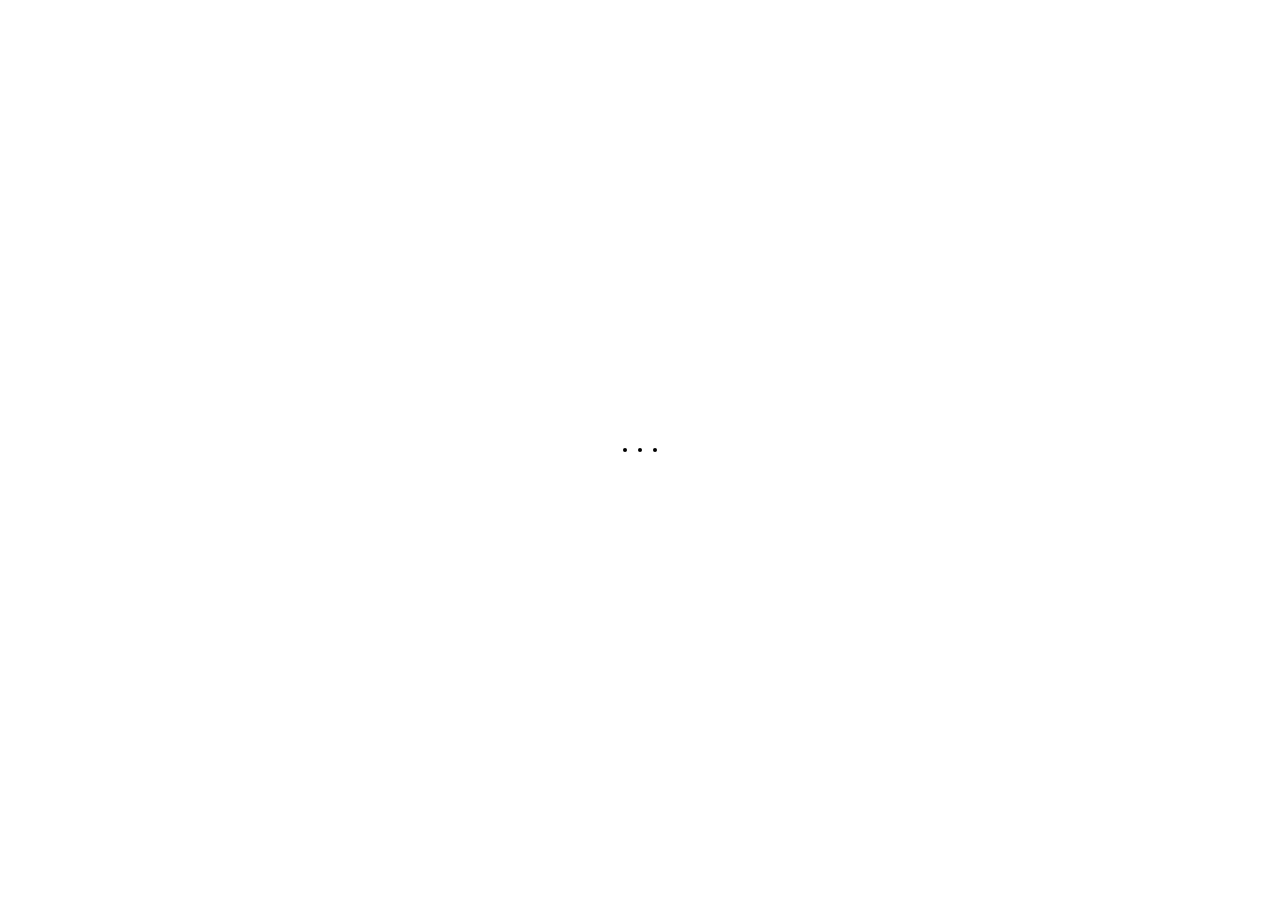
==== index.html @ 539301dd "commit" ====
<!DOCTYPE html>
<html lang="en" class="no-js" >
<head>

    <!--- basic page needs
    ================================================== -->
    <meta charset="utf-8">
    <meta name="viewport" content="width=device-width, initial-scale=1">
    <title>Blake Johnson</title>

    <script>
        document.documentElement.classList.remove('no-js');
        document.documentElement.classList.add('js');
    </script>

    <!-- CSS
    ================================================== -->
    <link rel="stylesheet" href="css/vendor.css">
    <link rel="stylesheet" href="css/styles.css">

</head>


<body id="top">


    <!-- preloader
    ================================================== -->
    <div id="preloader">
        <div id="loader" class="dots-fade">
            <div></div>
            <div></div>
            <div></div>
        </div>
    </div>


    <!-- page wrap
    ================================================== -->
    <div id="page" class="s-pagewrap ss-home">


        <!-- # site header 
        ================================================== -->
        <header id="masthead" class="s-header">

            <div class="s-header__branding">
                <p class="site-title">
                    <a href="index.html" rel="home">Blake Johnson</a>
                </p>
            </div>

            <div class="row s-header__navigation">

                <nav class="s-header__nav-wrap">
    
                    <h3 class="s-header__nav-heading">Navigate to</h3>
    
                    <ul class="s-header__nav">
                        <li class="current-menu-item"><a href="index.html" title="">Home</a></li>
                        <li><a href="about.html" title="">About</a></li>
                        <li><a href="contact.html" title="">Contact</a></li>
                    </ul> <!-- end s-header__nav -->

                </nav> <!-- end s-header__nav-wrap -->
    
            </div> <!-- end s-header__navigation -->

           

        </header> <!-- end s-header -->


        <!-- # site-content
        ================================================== -->
        <section id="content" class="s-content">


            <!-- hero -->
            <div class="hero">

                <div class="hero__slider swiper-container">

                    <div class="swiper-wrapper">
                        <article class="hero__slide swiper-slide">
                            <div class="hero__entry-image" style="background-image: url('/Users/blakejohnson/Vice Construction Dropbox/Blake Johnson/My Mac (Blake’s MacBook Pro)/Desktop/Resume/LinkedIn Profile Pic.jpeg');"></div>
                            <div class="hero__entry-text">
                               
                                    <p class="hero__entry-desc">
                                    Welcome to my portfolio site where I will showcase my skills, projects, and accomplishments.
                                    </p>
                                </div>
                            </div>
                        </article>

                <!-- pagination -->
                <div class="row pagination">
                    <div class="column lg-12">
                        <nav class="pgn">
                            <ul>
                                <li>
                                    <a class="pgn__prev" href="#0">
                                        <svg width="24" height="24" fill="none" viewBox="0 0 24 24">
                                            <path stroke="currentColor" stroke-linecap="round" stroke-linejoin="round" stroke-width="1.5" d="M10.25 6.75L4.75 12L10.25 17.25"></path>
                                            <path stroke="currentColor" stroke-linecap="round" stroke-linejoin="round" stroke-width="1.5" d="M19.25 12H5"></path>
                                        </svg>
                                    </a>
                                </li>
                                <li><a class="pgn__num" href="#0">1</a></li>
                                <li><span class="pgn__num current">2</span></li>
                                <li><a class="pgn__num" href="#0">3</a></li>
                                <li><a class="pgn__num" href="#0">4</a></li>
                                <li><a class="pgn__num" href="#0">5</a></li>
                                <li><span class="pgn__num dots">…</span></li>
                                <li><a class="pgn__num" href="#0">8</a></li>
                                <li>
                                    <a class="pgn__next" href="#0">
                                        <svg width="24" height="24" fill="none" viewBox="0 0 24 24">
                                            <path stroke="currentColor" stroke-linecap="round" stroke-linejoin="round" stroke-width="1.5" d="M13.75 6.75L19.25 12L13.75 17.25"></path>
                                            <path stroke="currentColor" stroke-linecap="round" stroke-linejoin="round" stroke-width="1.5" d="M19 12H4.75"></path>
                                        </svg>
                                    </a>
                                </li>
                            </ul>
                        </nav> <!-- end pgn -->
                    </div> <!-- end column -->
                </div> <!-- end pagination -->

            </div> <!-- end bricks -->

        </section> <!-- end s-content -->


    <!-- Java Script
    ================================================== -->
    <script src="js/plugins.js"></script>
    <script src="js/main.js"></script>

</body>
</html>
---- css/vendor.css ----
/* ===================================================================
 * Spurgeon Third-party Stylesheets
 * Template Ver. 1.0.0
 * 08-16-2021
 * -------------------------------------------------------------------
 *
 * TOC:
 * # PrismJS
 * # Swiper 
 *
 * ------------------------------------------------------------------- */


/* ===================================================================
 * # PrismJS 1.20.0
 *   https://prismjs.com/download.html#themes=prism-okaidia&languages=markup+css+clike+javascript+markup-templating+php 
 *   
 *   okaidia theme for JavaScript, CSS and HTML
 *   Loosely based on Monokai textmate theme by http://www.monokai.nl/
 *   @author ocodia
 * ------------------------------------------------------------------- */
 code[class*="language-"],
 pre[class*="language-"] {
     color           : #f8f8f2;
     background      : none;
     text-shadow     : 0 1px rgba(0, 0, 0, 0.3);
     font-family     : var(--font-mono);
     font-size       : calc(var(--text-size) * 0.9444);
     text-align      : left;
     white-space     : pre;
     word-spacing    : normal;
     word-break      : normal;
     word-wrap       : normal;
     line-height     : var(--vspace-1);
     -moz-tab-size   : 4;
     -o-tab-size     : 4;
     tab-size        : 4;
     -webkit-hyphens : none;
     -moz-hyphens    : none;
     -ms-hyphens     : none;
     hyphens         : none;
 }
 
 /* Code blocks */
 pre[class*="language-"] {
     padding  : var(--vspace-0_5) 0 var(--vspace-1);
     margin   : var(--vspace-1) 0;
     overflow : auto;
 }
 
 :not(pre)>code[class*="language-"],
 pre[class*="language-"] {
     background : #272822;
 }
 
 /* Inline code */
 :not(pre)>code[class*="language-"] {
     padding     : .1em;
     white-space : normal;
 }
 
 .token.comment,
 .token.prolog,
 .token.doctype,
 .token.cdata {
     color : slategray;
 }
 
 .token.punctuation {
     color : #f8f8f2;
 }
 
 .token.namespace {
     opacity : .7;
 }
 
 .token.property,
 .token.tag,
 .token.constant,
 .token.symbol,
 .token.deleted {
     color : #f92672;
 }
 
 .token.boolean,
 .token.number {
     color : #ae81ff;
 }
 
 .token.selector,
 .token.attr-name,
 .token.string,
 .token.char,
 .token.builtin,
 .token.inserted {
     color : #a6e22e;
 }
 
 .token.operator,
 .token.entity,
 .token.url,
 .language-css .token.string,
 .style .token.string,
 .token.variable {
     color : #f8f8f2;
 }
 
 .token.atrule,
 .token.attr-value,
 .token.function,
 .token.class-name {
     color : #e6db74;
 }
 
 .token.keyword {
     color : #66d9ef;
 }
 
 .token.regex,
 .token.important {
     color : #fd971f;
 }
 
 .token.important,
 .token.bold {
     font-weight : bold;
 }
 
 .token.italic {
     font-style : italic;
 }
 
 .token.entity {
     cursor : help;
 }
 
 
 /* ===================================================================
  * # Swiper 6.4.5
  *   Most modern mobile touch slider and framework with hardware accelerated transitions
  *   https://swiperjs.com
  *
  *   Copyright 2014-2020 Vladimir Kharlampidi
  *
  *   Released under the MIT License
  *
  *   Released on: December 18, 2020
  * ------------------------------------------------------------------- */
 @font-face {
     font-family : "swiper-icons";
     src         : url("data:application/font-woff;charset=utf-8;base64, [base64]//wADZ2x5ZgAAAywAAADMAAAD2MHtryVoZWFkAAABbAAAADAAAAA2E2+eoWhoZWEAAAGcAAAAHwAAACQC9gDzaG10eAAAAigAAAAZAAAArgJkABFsb2NhAAAC0AAAAFoAAABaFQAUGG1heHAAAAG8AAAAHwAAACAAcABAbmFtZQAAA/gAAAE5AAACXvFdBwlwb3N0AAAFNAAAAGIAAACE5s74hXjaY2BkYGAAYpf5Hu/j+W2+MnAzMYDAzaX6QjD6/4//Bxj5GA8AuRwMYGkAPywL13jaY2BkYGA88P8Agx4j+/8fQDYfA1AEBWgDAIB2BOoAeNpjYGRgYNBh4GdgYgABEMnIABJzYNADCQAACWgAsQB42mNgYfzCOIGBlYGB0YcxjYGBwR1Kf2WQZGhhYGBiYGVmgAFGBiQQkOaawtDAoMBQxXjg/wEGPcYDDA4wNUA2CCgwsAAAO4EL6gAAeNpj2M0gyAACqxgGNWBkZ2D4/wMA+xkDdgAAAHjaY2BgYGaAYBkGRgYQiAHyGMF8FgYHIM3DwMHABGQrMOgyWDLEM1T9/w8UBfEMgLzE////P/5//f/V/xv+r4eaAAeMbAxwIUYmIMHEgKYAYjUcsDAwsLKxc3BycfPw8jEQA/[base64]/uznmfPFBNODM2K7MTQ45YEAZqGP81AmGGcF3iPqOop0r1SPTaTbVkfUe4HXj97wYE+yNwWYxwWu4v1ugWHgo3S1XdZEVqWM7ET0cfnLGxWfkgR42o2PvWrDMBSFj/IHLaF0zKjRgdiVMwScNRAoWUoH78Y2icB/yIY09An6AH2Bdu/UB+yxopYshQiEvnvu0dURgDt8QeC8PDw7Fpji3fEA4z/PEJ6YOB5hKh4dj3EvXhxPqH/SKUY3rJ7srZ4FZnh1PMAtPhwP6fl2PMJMPDgeQ4rY8YT6Gzao0eAEA409DuggmTnFnOcSCiEiLMgxCiTI6Cq5DZUd3Qmp10vO0LaLTd2cjN4fOumlc7lUYbSQcZFkutRG7g6JKZKy0RmdLY680CDnEJ+UMkpFFe1RN7nxdVpXrC4aTtnaurOnYercZg2YVmLN/d/gczfEimrE/fs/bOuq29Zmn8tloORaXgZgGa78yO9/cnXm2BpaGvq25Dv9S4E9+5SIc9PqupJKhYFSSl47+Qcr1mYNAAAAeNptw0cKwkAAAMDZJA8Q7OUJvkLsPfZ6zFVERPy8qHh2YER+3i/BP83vIBLLySsoKimrqKqpa2hp6+jq6RsYGhmbmJqZSy0sraxtbO3sHRydnEMU4uR6yx7JJXveP7WrDycAAAAAAAH//wACeNpjYGRgYOABYhkgZgJCZgZNBkYGLQZtIJsFLMYAAAw3ALgAeNolizEKgDAQBCchRbC2sFER0YD6qVQiBCv/H9ezGI6Z5XBAw8CBK/m5iQQVauVbXLnOrMZv2oLdKFa8Pjuru2hJzGabmOSLzNMzvutpB3N42mNgZGBg4GKQYzBhYMxJLMlj4GBgAYow/P/PAJJhLM6sSoWKfWCAAwDAjgbRAAB42mNgYGBkAIIbCZo5IPrmUn0hGA0AO8EFTQAA") format("woff");
     font-weight : 400;
     font-style  : normal;
 }
 
 :root {
     --swiper-theme-color : #007aff;
 }
 
 .swiper-container {
     margin-left  : auto;
     margin-right : auto;
     position     : relative;
     overflow     : hidden;
     list-style   : none;
     padding      : 0;
     /* Fix of Webkit flickering */
     z-index      : 1;
 }
 
 .swiper-container-vertical>.swiper-wrapper {
     flex-direction : column;
 }
 
 .swiper-wrapper {
     position            : relative;
     width               : 100%;
     height              : 100%;
     z-index             : 1;
     display             : flex;
     transition-property : transform;
     box-sizing          : content-box;
 }
 
 .swiper-container-android .swiper-slide,
 .swiper-wrapper {
     transform : translate3d(0px, 0, 0);
 }
 
 .swiper-container-multirow>.swiper-wrapper {
     flex-wrap : wrap;
 }
 
 .swiper-container-multirow-column>.swiper-wrapper {
     flex-wrap      : wrap;
     flex-direction : column;
 }
 
 .swiper-container-free-mode>.swiper-wrapper {
     transition-timing-function : ease-out;
     margin                     : 0 auto;
 }
 
 .swiper-slide {
     flex-shrink         : 0;
     width               : 100%;
     height              : 100%;
     position            : relative;
     transition-property : transform;
 }
 
 .swiper-slide-invisible-blank {
     visibility : hidden;
 }
 
 /* Auto Height */
 .swiper-container-autoheight,
 .swiper-container-autoheight .swiper-slide {
     height : auto;
 }
 
 .swiper-container-autoheight .swiper-wrapper {
     align-items         : flex-start;
     transition-property : transform, height;
 }
 
 /* 3D Effects */
 .swiper-container-3d {
     perspective : 1200px;
 }
 
 .swiper-container-3d .swiper-wrapper,
 .swiper-container-3d .swiper-slide,
 .swiper-container-3d .swiper-slide-shadow-left,
 .swiper-container-3d .swiper-slide-shadow-right,
 .swiper-container-3d .swiper-slide-shadow-top,
 .swiper-container-3d .swiper-slide-shadow-bottom,
 .swiper-container-3d .swiper-cube-shadow {
     transform-style : preserve-3d;
 }
 
 .swiper-container-3d .swiper-slide-shadow-left,
 .swiper-container-3d .swiper-slide-shadow-right,
 .swiper-container-3d .swiper-slide-shadow-top,
 .swiper-container-3d .swiper-slide-shadow-bottom {
     position       : absolute;
     left           : 0;
     top            : 0;
     width          : 100%;
     height         : 100%;
     pointer-events : none;
     z-index        : 10;
 }
 
 .swiper-container-3d .swiper-slide-shadow-left {
     background-image : linear-gradient(to left, rgba(0, 0, 0, 0.5), rgba(0, 0, 0, 0));
 }
 
 .swiper-container-3d .swiper-slide-shadow-right {
     background-image : linear-gradient(to right, rgba(0, 0, 0, 0.5), rgba(0, 0, 0, 0));
 }
 
 .swiper-container-3d .swiper-slide-shadow-top {
     background-image : linear-gradient(to top, rgba(0, 0, 0, 0.5), rgba(0, 0, 0, 0));
 }
 
 .swiper-container-3d .swiper-slide-shadow-bottom {
     background-image : linear-gradient(to bottom, rgba(0, 0, 0, 0.5), rgba(0, 0, 0, 0));
 }
 
 /* CSS Mode */
 .swiper-container-css-mode>.swiper-wrapper {
     overflow           : auto;
     scrollbar-width    : none;
     /* For Firefox */
     -ms-overflow-style : none;
     /* For Internet Explorer and Edge */
 }
 
 .swiper-container-css-mode>.swiper-wrapper::-webkit-scrollbar {
     display : none;
 }
 
 .swiper-container-css-mode>.swiper-wrapper>.swiper-slide {
     scroll-snap-align : start start;
 }
 
 .swiper-container-horizontal.swiper-container-css-mode>.swiper-wrapper {
     scroll-snap-type : x mandatory;
 }
 
 .swiper-container-vertical.swiper-container-css-mode>.swiper-wrapper {
     scroll-snap-type : y mandatory;
 }
 
 :root {
     --swiper-navigation-size   : 44px;
     /*
     --swiper-navigation-color  : var(--swiper-theme-color);
     */
 }
 
 .swiper-button-prev,
 .swiper-button-next {
     position        : absolute;
     top             : 50%;
     width           : calc(var(--swiper-navigation-size) / 44 * 27);
     height          : var(--swiper-navigation-size);
     margin-top      : calc(-1 * var(--swiper-navigation-size) / 2);
     z-index         : 10;
     cursor          : pointer;
     display         : flex;
     align-items     : center;
     justify-content : center;
     color           : var(--swiper-navigation-color, var(--swiper-theme-color));
 }
 
 .swiper-button-prev.swiper-button-disabled,
 .swiper-button-next.swiper-button-disabled {
     opacity        : 0.35;
     cursor         : auto;
     pointer-events : none;
 }
 
 .swiper-button-prev:after,
 .swiper-button-next:after {
     font-family    : swiper-icons;
     font-size      : var(--swiper-navigation-size);
     text-transform : none !important;
     letter-spacing : 0;
     text-transform : none;
     font-variant   : initial;
     line-height    : 1;
 }
 
 .swiper-button-prev,
 .swiper-container-rtl .swiper-button-next {
     left  : 10px;
     right : auto;
 }
 
 .swiper-button-prev:after,
 .swiper-container-rtl .swiper-button-next:after {
     content : "prev";
 }
 
 .swiper-button-next,
 .swiper-container-rtl .swiper-button-prev {
     right : 10px;
     left  : auto;
 }
 
 .swiper-button-next:after,
 .swiper-container-rtl .swiper-button-prev:after {
     content : "next";
 }
 
 .swiper-button-prev.swiper-button-white,
 .swiper-button-next.swiper-button-white {
     --swiper-navigation-color : #ffffff;
 }
 
 .swiper-button-prev.swiper-button-black,
 .swiper-button-next.swiper-button-black {
     --swiper-navigation-color : #000000;
 }
 
 .swiper-button-lock {
     display : none;
 }
 
 :root {
     /*
     --swiper-pagination-color: var(--swiper-theme-color);
     */
 }
 
 .swiper-pagination {
     position   : absolute;
     text-align : center;
     transition : 300ms opacity;
     transform  : translate3d(0, 0, 0);
     z-index    : 10;
 }
 
 .swiper-pagination.swiper-pagination-hidden {
     opacity : 0;
 }
 
 /* Common Styles */
 .swiper-pagination-fraction,
 .swiper-pagination-custom,
 .swiper-container-horizontal>.swiper-pagination-bullets {
     bottom : 10px;
     left   : 0;
     width  : 100%;
 }
 
 /* Bullets */
 .swiper-pagination-bullets-dynamic {
     overflow  : hidden;
     font-size : 0;
 }
 
 .swiper-pagination-bullets-dynamic .swiper-pagination-bullet {
     transform : scale(0.33);
     position  : relative;
 }
 
 .swiper-pagination-bullets-dynamic .swiper-pagination-bullet-active {
     transform : scale(1);
 }
 
 .swiper-pagination-bullets-dynamic .swiper-pagination-bullet-active-main {
     transform : scale(1);
 }
 
 .swiper-pagination-bullets-dynamic .swiper-pagination-bullet-active-prev {
     transform : scale(0.66);
 }
 
 .swiper-pagination-bullets-dynamic .swiper-pagination-bullet-active-prev-prev {
     transform : scale(0.33);
 }
 
 .swiper-pagination-bullets-dynamic .swiper-pagination-bullet-active-next {
     transform : scale(0.66);
 }
 
 .swiper-pagination-bullets-dynamic .swiper-pagination-bullet-active-next-next {
     transform : scale(0.33);
 }
 
 .swiper-pagination-bullet {
     width         : 8px;
     height        : 8px;
     display       : inline-block;
     border-radius : 100%;
     background    : #000;
     opacity       : 0.2;
 }
 
 button.swiper-pagination-bullet {
     border             : none;
     margin             : 0;
     padding            : 0;
     box-shadow         : none;
     -webkit-appearance : none;
     -moz-appearance    : none;
     appearance         : none;
 }
 
 .swiper-pagination-clickable .swiper-pagination-bullet {
     cursor : pointer;
 }
 
 .swiper-pagination-bullet-active {
     opacity    : 1;
     background : var(--swiper-pagination-color, var(--swiper-theme-color));
 }
 
 .swiper-container-vertical>.swiper-pagination-bullets {
     right     : 10px;
     top       : 50%;
     transform : translate3d(0px, -50%, 0);
 }
 
 .swiper-container-vertical>.swiper-pagination-bullets .swiper-pagination-bullet {
     margin  : 6px 0;
     display : block;
 }
 
 .swiper-container-vertical>.swiper-pagination-bullets.swiper-pagination-bullets-dynamic {
     top       : 50%;
     transform : translateY(-50%);
     width     : 8px;
 }
 
 .swiper-container-vertical>.swiper-pagination-bullets.swiper-pagination-bullets-dynamic .swiper-pagination-bullet {
     display    : inline-block;
     transition : 200ms transform, 200ms top;
 }
 
 .swiper-container-horizontal>.swiper-pagination-bullets .swiper-pagination-bullet {
     margin : 0 4px;
 }
 
 .swiper-container-horizontal>.swiper-pagination-bullets.swiper-pagination-bullets-dynamic {
     left        : 50%;
     transform   : translateX(-50%);
     white-space : nowrap;
 }
 
 .swiper-container-horizontal>.swiper-pagination-bullets.swiper-pagination-bullets-dynamic .swiper-pagination-bullet {
     transition : 200ms transform, 200ms left;
 }
 
 .swiper-container-horizontal.swiper-container-rtl>.swiper-pagination-bullets-dynamic .swiper-pagination-bullet {
     transition : 200ms transform, 200ms right;
 }
 
 /* Progress */
 .swiper-pagination-progressbar {
     background : rgba(0, 0, 0, 0.25);
     position   : absolute;
 }
 
 .swiper-pagination-progressbar .swiper-pagination-progressbar-fill {
     background       : var(--swiper-pagination-color, var(--swiper-theme-color));
     position         : absolute;
     left             : 0;
     top              : 0;
     width            : 100%;
     height           : 100%;
     transform        : scale(0);
     transform-origin : left top;
 }
 
 .swiper-container-rtl .swiper-pagination-progressbar .swiper-pagination-progressbar-fill {
     transform-origin : right top;
 }
 
 .swiper-container-horizontal>.swiper-pagination-progressbar,
 .swiper-container-vertical>.swiper-pagination-progressbar.swiper-pagination-progressbar-opposite {
     width  : 100%;
     height : 4px;
     left   : 0;
     top    : 0;
 }
 
 .swiper-container-vertical>.swiper-pagination-progressbar,
 .swiper-container-horizontal>.swiper-pagination-progressbar.swiper-pagination-progressbar-opposite {
     width  : 4px;
     height : 100%;
     left   : 0;
     top    : 0;
 }
 
 .swiper-pagination-white {
     --swiper-pagination-color : #ffffff;
 }
 
 .swiper-pagination-black {
     --swiper-pagination-color : #000000;
 }
 
 .swiper-pagination-lock {
     display : none;
 }
 
 /* Scrollbar */
 .swiper-scrollbar {
     border-radius    : 10px;
     position         : relative;
     -ms-touch-action : none;
     background       : rgba(0, 0, 0, 0.1);
 }
 
 .swiper-container-horizontal>.swiper-scrollbar {
     position : absolute;
     left     : 1%;
     bottom   : 3px;
     z-index  : 50;
     height   : 5px;
     width    : 98%;
 }
 
 .swiper-container-vertical>.swiper-scrollbar {
     position : absolute;
     right    : 3px;
     top      : 1%;
     z-index  : 50;
     width    : 5px;
     height   : 98%;
 }
 
 .swiper-scrollbar-drag {
     height        : 100%;
     width         : 100%;
     position      : relative;
     background    : rgba(0, 0, 0, 0.5);
     border-radius : 10px;
     left          : 0;
     top           : 0;
 }
 
 .swiper-scrollbar-cursor-drag {
     cursor : move;
 }
 
 .swiper-scrollbar-lock {
     display : none;
 }
 
 .swiper-zoom-container {
     width           : 100%;
     height          : 100%;
     display         : flex;
     justify-content : center;
     align-items     : center;
     text-align      : center;
 }
 
 .swiper-zoom-container>img,
 .swiper-zoom-container>svg,
 .swiper-zoom-container>canvas {
     max-width  : 100%;
     max-height : 100%;
     object-fit : contain;
 }
 
 .swiper-slide-zoomed {
     cursor : move;
 }
 
 /* Preloader */
 :root {
     /*
     --swiper-preloader-color: var(--swiper-theme-color);
     */
 }
 
 .swiper-lazy-preloader {
     width            : 42px;
     height           : 42px;
     position         : absolute;
     left             : 50%;
     top              : 50%;
     margin-left      : -21px;
     margin-top       : -21px;
     z-index          : 10;
     transform-origin : 50%;
     animation        : swiper-preloader-spin 1s infinite linear;
     box-sizing       : border-box;
     border           : 4px solid var(--swiper-preloader-color, var(--swiper-theme-color));
     border-radius    : 50%;
     border-top-color : transparent;
 }
 
 .swiper-lazy-preloader-white {
     --swiper-preloader-color : #fff;
 }
 
 .swiper-lazy-preloader-black {
     --swiper-preloader-color : #000;
 }
 
 @keyframes swiper-preloader-spin {
     100% {
         transform : rotate(360deg);
     }
 }
 
 /* a11y */
 .swiper-container .swiper-notification {
     position       : absolute;
     left           : 0;
     top            : 0;
     pointer-events : none;
     opacity        : 0;
     z-index        : -1000;
 }
 
 .swiper-container-fade.swiper-container-free-mode .swiper-slide {
     transition-timing-function : ease-out;
 }
 
 .swiper-container-fade .swiper-slide {
     pointer-events      : none;
     transition-property : opacity;
 }
 
 .swiper-container-fade .swiper-slide .swiper-slide {
     pointer-events : none;
 }
 
 .swiper-container-fade .swiper-slide-active,
 .swiper-container-fade .swiper-slide-active .swiper-slide-active {
     pointer-events : auto;
 }
 
 .swiper-container-cube {
     overflow : visible;
 }
 
 .swiper-container-cube .swiper-slide {
     pointer-events              : none;
     -webkit-backface-visibility : hidden;
     backface-visibility         : hidden;
     z-index                     : 1;
     visibility                  : hidden;
     transform-origin            : 0 0;
     width                       : 100%;
     height                      : 100%;
 }
 
 .swiper-container-cube .swiper-slide .swiper-slide {
     pointer-events : none;
 }
 
 .swiper-container-cube.swiper-container-rtl .swiper-slide {
     transform-origin : 100% 0;
 }
 
 .swiper-container-cube .swiper-slide-active,
 .swiper-container-cube .swiper-slide-active .swiper-slide-active {
     pointer-events : auto;
 }
 
 .swiper-container-cube .swiper-slide-active,
 .swiper-container-cube .swiper-slide-next,
 .swiper-container-cube .swiper-slide-prev,
 .swiper-container-cube .swiper-slide-next+.swiper-slide {
     pointer-events : auto;
     visibility     : visible;
 }
 
 .swiper-container-cube .swiper-slide-shadow-top,
 .swiper-container-cube .swiper-slide-shadow-bottom,
 .swiper-container-cube .swiper-slide-shadow-left,
 .swiper-container-cube .swiper-slide-shadow-right {
     z-index                     : 0;
     -webkit-backface-visibility : hidden;
     backface-visibility         : hidden;
 }
 
 .swiper-container-cube .swiper-cube-shadow {
     position       : absolute;
     left           : 0;
     bottom         : 0px;
     width          : 100%;
     height         : 100%;
     background     : #000;
     opacity        : 0.6;
     -webkit-filter : blur(50px);
     filter         : blur(50px);
     z-index        : 0;
 }
 
 .swiper-container-flip {
     overflow : visible;
 }
 
 .swiper-container-flip .swiper-slide {
     pointer-events              : none;
     -webkit-backface-visibility : hidden;
     backface-visibility         : hidden;
     z-index                     : 1;
 }
 
 .swiper-container-flip .swiper-slide .swiper-slide {
     pointer-events : none;
 }
 
 .swiper-container-flip .swiper-slide-active,
 .swiper-container-flip .swiper-slide-active .swiper-slide-active {
     pointer-events : auto;
 }
 
 .swiper-container-flip .swiper-slide-shadow-top,
 .swiper-container-flip .swiper-slide-shadow-bottom,
 .swiper-container-flip .swiper-slide-shadow-left,
 .swiper-container-flip .swiper-slide-shadow-right {
     z-index                     : 0;
     -webkit-backface-visibility : hidden;
     backface-visibility         : hidden;
 }
---- css/styles.css ----
/* =================================================================== 
 * Spurgeon Main Stylesheet
 * Template Ver. 1.0.0
 * 08-15-2021
 * ------------------------------------------------------------------
 *
 * TOC:
 * # SETTINGS
 *      ## fonts
 *      ## colors
 *      ## spacing and typescale
 *      ## grid variables
 * # NORMALIZE
 * # BASE SETUP
 * # GRID
 *      ## large screen devices 
 *      ## medium screen devices 
 *      ## tablet devices 
 *      ## mobile devices 
 *      ## small screen devices 
 *      ## additional column stackpoints 
 * # UTILITY CLASSES
 * # TYPOGRAPHY 
 *      ## base type styles
 *      ## additional typography & helper classes
 *      ## lists
 *      ## spacing
 * # PRELOADER 
 *      ## page loaded
 * # FORM 
 *      ## style placeholder text
 *      ## change autocomplete styles in Chrome
 * # BUTTONS
 * # TABLE
 * # COMPONENTS
 *      ## pagination 
 *      ## alert box 
 *      ## skillbars 
 *      ## stats tabs
 * # PROJECT-WIDE SHARED STYLES
 *      ## fade in up effect
 *      ## media classes
 *      ## swiper overrides
 *      ## bricks masonry 
 *      ## masonry entries 
 * # PAGE WRAP
 * # SITE HEADER
 *      ## branding
 *      ## main navigation
 *      ## mobile menu toggle
 *      ## header-search
 *      ## close button for search 
 *      ## search triggers
 * # HERO
 *      ## hero slider
 *      ## hero scroll down
 *      ## slide transitions
 * # SITE CONTENT
 *      ## pageheader
 * # FOOTER
 *      ## subscription form
 *      ## footer social
 *      ## copyright
 *      ## go top
 * # BLOG STYLES 
 *      ## blog comments 
 *
 * ------------------------------------------------------------------ */


/* ===================================================================
 * # SETTINGS
 *
 *
 * ------------------------------------------------------------------- */

/* ------------------------------------------------------------------- 
 * ## fonts 
 * ------------------------------------------------------------------- */
 @import url("https://fonts.googleapis.com/css2?family=Castoro:ital@0;1&family=Inter:wght@300;400;500;600;700&display=swap");

 :root {
     --font-1    : "Inter", sans-serif;
     --font-2    : "Castoro", serif;
 
     /* monospace
     */
     --font-mono : Consolas, "Andale Mono", Courier, "Courier New", monospace;
 }
 
 /* ------------------------------------------------------------------- 
  * ## colors
  * ------------------------------------------------------------------- */
 :root {
 
     /* color-1(#04776F)
      * color-2(#DD614A)
      */
     --color-1                      : hsla(176, 93%, 24%, 1);
     --color-2                      : hsla(9, 68%, 58%, 1);
 
     /* theme color variations
      */
     --color-1-lighter              : hsla(176, 93%, 44%, 1);
     --color-1-light                : hsla(176, 93%, 34%, 1);
     --color-1-dark                 : hsla(176, 93%, 14%, 1);
     --color-1-darker               : hsla(176, 93%, 8%, 1);
     --color-2-lighter              : hsla(9, 68%, 78%, 1);
     --color-2-light                : hsla(9, 68%, 68%, 1);
     --color-2-dark                 : hsla(9, 68%, 48%, 1);
     --color-2-darker               : hsla(9, 68%, 38%, 1);
 
     /* feedback colors
      * color-error(#ffd1d2), color-success(#c8e675), 
      * color-info(#d7ecfb), color-notice(#fff099)
      */
     --color-error                  : hsla(359, 100%, 91%, 1);
     --color-success                : hsla(76, 69%, 68%, 1);
     --color-info                   : hsla(205, 82%, 91%, 1);
     --color-notice                 : hsla(51, 100%, 80%, 1);
     --color-error-content          : hsla(359, 50%, 50%, 1);
     --color-success-content        : hsla(76, 29%, 28%, 1);
     --color-info-content           : hsla(205, 32%, 31%, 1);
     --color-notice-content         : hsla(51, 30%, 30%, 1);
 
     /* shades 
      * generated using 
      * Tint & Shade Generator 
      * (https://maketintsandshades.com/)
      */
     --color-black                  : #000000;
     --color-gray-19                : #141415;
     --color-gray-18                : #27292a;
     --color-gray-17                : #3b3d40;
     --color-gray-16                : #4f5255;
     --color-gray-15                : #63676a;
     --color-gray-14                : #767b7f;
     --color-gray-13                : #8a9094;
     --color-gray-12                : #9ea4aa;
     --color-gray-11                : #b1b9bf;
     --color-gray-10                : #c5cdd4;
     --color-gray-9                 : #cbd2d8;
     --color-gray-8                 : #d1d7dd;
     --color-gray-7                 : #d6dce1;
     --color-gray-6                 : #dce1e5;
     --color-gray-5                 : #e2e6ea;
     --color-gray-4                 : #e8ebee;
     --color-gray-3                 : #eef0f2;
     --color-gray-2                 : #f3f5f6;
     --color-gray-1                 : #f9fafb;
     --color-white                  : #ffffff;
 
     /* text
      */
     --color-text                   : var(--color-black);
     --color-text-dark              : var(--color-black);
     --color-text-light             : var(--color-gray-15);
     --color-placeholder            : var(--color-gray-13);
 
     /* buttons
      */
     --color-btn                    : var(--color-gray-5);
     --color-btn-text               : var(--color-black);
     --color-btn-hover              : var(--color-gray-7);
     --color-btn-hover-text         : var(--color-black);
     --color-btn-primary            : var(--color-black);
     --color-btn-primary-text       : var(--color-white);
     --color-btn-primary-hover      : var(--color-1);
     --color-btn-primary-hover-text : var(--color-white);
     --color-btn-stroke             : var(--color-black);
     --color-btn-stroke-text        : var(--color-black);
     --color-btn-stroke-hover       : var(--color-black);
     --color-btn-stroke-hover-text  : var(--color-white);
 
     /* preloader
      */
     --color-preloader-bg           : white;
     --color-loader                 : black;
     --color-loader-light           : rgba(0, 0, 0, 0.1);
 
     /* others
      */
     --color-body                   : white;
     --color-border                 : rgba(0, 0, 0, .08);
     --border-radius                : 3px;
 }
 
 /* ------------------------------------------------------------------- 
  * ## spacing and typescale
  * ------------------------------------------------------------------- */
 :root {
 
     /* spacing
      * base font size: 18px 
      * vertical space unit : 32px
      */
     --base-size        : 62.5%;
     --multiplier       : 1;
     --base-font-size   : calc(1.8rem * var(--multiplier));
     --space            : calc(3.2rem * var(--multiplier));
 
     /* vertical spacing 
      */
     --vspace-0_125     : calc(0.125 * var(--space));
     --vspace-0_25      : calc(0.25 * var(--space));
     --vspace-0_375     : calc(0.375 * var(--space));
     --vspace-0_5       : calc(0.5 * var(--space));
     --vspace-0_625     : calc(0.625 * var(--space));
     --vspace-0_75      : calc(0.75 * var(--space));
     --vspace-0_875     : calc(0.875 * var(--space));
     --vspace-1         : calc(var(--space));
     --vspace-1_25      : calc(1.25 * var(--space));
     --vspace-1_5       : calc(1.5 * var(--space));
     --vspace-1_75      : calc(1.75 * var(--space));
     --vspace-2         : calc(2 * var(--space));
     --vspace-2_5       : calc(2.5 * var(--space));
     --vspace-3         : calc(3 * var(--space));
     --vspace-3_5       : calc(3.5 * var(--space));
     --vspace-4         : calc(4 * var(--space));
     --vspace-4_5       : calc(4.5 * var(--space));
     --vspace-5         : calc(5 * var(--space));
 
     /* type scale
      * ratio 1         :2 | base: 18px
      * -------------------------------------------------------
      *
      * --text-display-3 = (77.40px)
      * --text-display-2 = (64.50px)
      * --text-display-1 = (53.75px)
      * --text-xxxl      = (44.79px)
      * --text-xxl       = (37.32px)
      * --text-xl        = (31.10px)
      * --text-lg        = (25.92px)
      * --text-md        = (21.60px)
      * --text-size      = (18.00px) BASE
      * --text-sm        = (15.00px)
      * --text-xs        = (12.50px)
      *
      * ---------------------------------------------------------
      */
     --text-scale-ratio : 1.2;
     --text-size        : var(--base-font-size);
     --text-xs          : calc((var(--text-size) / var(--text-scale-ratio)) / var(--text-scale-ratio));
     --text-sm          : calc(var(--text-xs) * var(--text-scale-ratio));
     --text-md          : calc(var(--text-sm) * var(--text-scale-ratio) * var(--text-scale-ratio));
     --text-lg          : calc(var(--text-md) * var(--text-scale-ratio));
     --text-xl          : calc(var(--text-lg) * var(--text-scale-ratio));
     --text-xxl         : calc(var(--text-xl) * var(--text-scale-ratio));
     --text-xxxl        : calc(var(--text-xxl) * var(--text-scale-ratio));
     --text-display-1   : calc(var(--text-xxxl) * var(--text-scale-ratio));
     --text-display-2   : calc(var(--text-display-1) * var(--text-scale-ratio));
     --text-display-3   : calc(var(--text-display-2) * var(--text-scale-ratio));
 
     /* default button height
      */
     --vspace-btn       : var(--vspace-2);
 }
 
 /* on mobile devices below 600px, change the value of '--multiplier' 
  * to adjust the values of base font size and vertical space unit.
  */
 @media screen and (max-width: 600px) {
     :root {
         --multiplier : .9375;
     }
 }
 
 /* ------------------------------------------------------------------- 
  * ## grid variables
  * ------------------------------------------------------------------- */
 :root {
 
     /* widths for rows and containers
      */
     --width-full     : 100%;
     --width-max      : 1200px;
     --width-wide     : 1400px;
     --width-wider    : 1600px;
     --width-widest   : 1800px;
     --width-narrow   : 1000px;
     --width-narrower : 800px;
     --width-grid-max : var(--width-max);
 
     /* gutter
      */
     --gutter         : 2rem;
 }
 
 /* on medium screen devices
  */
 @media screen and (max-width: 1200px) {
     :root {
         --gutter : 1.8rem;
     }
 }
 
 /* on mobile devices
  */
 @media screen and (max-width: 600px) {
     :root {
         --gutter : 1rem;
     }
 }
 
 
 /* ====================================================================
  * # NORMALIZE
  *
  *
  * --------------------------------------------------------------------
  * normalize.css v8.0.1 | MIT License |
  * github.com/necolas/normalize.css
  * -------------------------------------------------------------------- */
 html {
     line-height              : 1.15;
     -webkit-text-size-adjust : 100%;
 }
 
 body {
     margin : 0;
 }
 
 main {
     display : block;
 }
 
 h1 {
     font-size : 2em;
     margin    : 0.67em 0;
 }
 
 hr {
     box-sizing : content-box;
     height     : 0;
     overflow   : visible;
 }
 
 pre {
     font-family : monospace, monospace;
     font-size   : 1em;
 }
 
 a {
     background-color : transparent;
 }
 
 abbr[title] {
     border-bottom   : none;
     text-decoration : underline;
     text-decoration : underline dotted;
 }
 
 b,
 strong {
     font-weight : bolder;
 }
 
 code,
 kbd,
 samp {
     font-family : monospace, monospace;
     font-size   : 1em;
 }
 
 small {
     font-size : 80%;
 }
 
 sub,
 sup {
     font-size      : 75%;
     line-height    : 0;
     position       : relative;
     vertical-align : baseline;
 }
 
 sub {
     bottom : -0.25em;
 }
 
 sup {
     top : -0.5em;
 }
 
 img {
     border-style : none;
 }
 
 button,
 input,
 optgroup,
 select,
 textarea {
     font-family : inherit;
     font-size   : 100%;
     line-height : 1.15;
     margin      : 0;
 }
 
 button,
 input {
     overflow : visible;
 }
 
 button,
 select {
     text-transform : none;
 }
 
 button,
 [type="button"],
 [type="reset"],
 [type="submit"] {
     -webkit-appearance : button;
 }
 
 button::-moz-focus-inner,
 [type="button"]::-moz-focus-inner,
 [type="reset"]::-moz-focus-inner,
 [type="submit"]::-moz-focus-inner {
     border-style : none;
     padding      : 0;
 }
 
 button:-moz-focusring,
 [type="button"]:-moz-focusring,
 [type="reset"]:-moz-focusring,
 [type="submit"]:-moz-focusring {
     outline : 1px dotted ButtonText;
 }
 
 fieldset {
     padding : 0.35em 0.75em 0.625em;
 }
 
 legend {
     box-sizing  : border-box;
     color       : inherit;
     display     : table;
     max-width   : 100%;
     padding     : 0;
     white-space : normal;
 }
 
 progress {
     vertical-align : baseline;
 }
 
 textarea {
     overflow : auto;
 }
 
 [type="checkbox"],
 [type="radio"] {
     box-sizing : border-box;
     padding    : 0;
 }
 
 [type="number"]::-webkit-inner-spin-button,
 [type="number"]::-webkit-outer-spin-button {
     height : auto;
 }
 
 [type="search"] {
     -webkit-appearance : textfield;
     outline-offset     : -2px;
 }
 
 [type="search"]::-webkit-search-decoration {
     -webkit-appearance : none;
 }
 
 ::-webkit-file-upload-button {
     -webkit-appearance : button;
     font               : inherit;
 }
 
 details {
     display : block;
 }
 
 summary {
     display : list-item;
 }
 
 template {
     display : none;
 }
 
 [hidden] {
     display : none;
 }
 
 
 /* ===================================================================
  * # BASE SETUP
  *
  *
  * ------------------------------------------------------------------- */
 html {
     font-size  : var(--base-size);
     box-sizing : border-box;
 }
 
 *,
 *::before,
 *::after {
     box-sizing : inherit;
 }
 
 html,
 body {
     height : 100%;
 }
 
 body {
     background-color            : var(--color-body);
     -webkit-overflow-scrolling  : touch;
     -webkit-text-size-adjust    : 100%;
     -webkit-tap-highlight-color : rgba(0, 0, 0, 0);
     -webkit-font-smoothing      : antialiased;
     -moz-osx-font-smoothing     : grayscale;
 }
 
 p {
     font-size      : inherit;
     text-rendering : optimizeLegibility;
 }
 
 a {
     text-decoration : none;
 }
 
 svg,
 img,
 video {
     max-width : 100%;
     height    : auto;
 }
 
 pre {
     overflow : auto;
 }
 
 div,
 dl,
 dt,
 dd,
 ul,
 ol,
 li,
 h1,
 h2,
 h3,
 h4,
 h5,
 h6,
 pre,
 form,
 p,
 blockquote,
 th,
 td {
     margin  : 0;
     padding : 0;
 }
 
 input[type="email"],
 input[type="number"],
 input[type="search"],
 input[type="text"],
 input[type="tel"],
 input[type="url"],
 input[type="password"],
 textarea {
     -webkit-appearance : none;
     -moz-appearance    : none;
     appearance         : none;
 }
 
 
 /* ===================================================================
  * # GRID v4.0.0
  *
  *
  *   -----------------------------------------------------------------
  * - Grid breakpoints are based on MAXIMUM WIDTH media queries, 
  *   meaning they apply to that one breakpoint and ALL THOSE BELOW IT.
  * - Grid columns without a specified width will automatically layout 
  *   as equal width columns.
  *
  * - BLOCK GRID columns(columns inside BLOCK GRID containers) are 
  *   equally-sized columns define at parent/row level. 
  *   A BLOCK GRID container's class attribute value begins with "block-".
  *
  * ------------------------------------------------------------------- */
 
 /* row 
  */
 .row {
     width     : 92%;
     max-width : var(--width-grid-max);
     margin    : 0 auto;
     display   : flex;
     flex-flow : row wrap;
 }
 
 .row .row {
     width        : auto;
     max-width    : none;
     margin-left  : calc(var(--gutter) * -1);
     margin-right : calc(var(--gutter) * -1);
 }
 
 /* column
  */
 .column {
     display : block;
     flex    : 1 1 0%;
     padding : 0 var(--gutter);
 }
 
 .collapse>.column,
 .column.collapse {
     padding : 0;
 }
 
 /* row utility classes
  */
 .row.row-wrap {
     flex-wrap : wrap;
 }
 
 .row.row-nowrap {
     flex-wrap : nowrap;
 }
 
 .row.row-y-top {
     align-items : flex-start;
 }
 
 .row.row-y-bottom {
     align-items : flex-end;
 }
 
 .row.row-y-center {
     align-items : center;
 }
 
 .row.row-stretch {
     align-items : stretch;
 }
 
 .row.row-baseline {
     align-items : baseline;
 }
 
 .row.row-x-left {
     justify-content : flex-start;
 }
 
 .row.row-x-right {
     justify-content : flex-end;
 }
 
 .row.row-x-center {
     justify-content : center;
 }
 
 /* --------------------------------------------------------------------
  * ## large screen devices 
  * -------------------------------------------------------------------- */
 .lg-1 {
     flex  : none;
     width : 8.33333%;
 }
 
 .lg-2 {
     flex  : none;
     width : 16.66667%;
 }
 
 .lg-3 {
     flex  : none;
     width : 25%;
 }
 
 .lg-4 {
     flex  : none;
     width : 33.33333%;
 }
 
 .lg-5 {
     flex  : none;
     width : 41.66667%;
 }
 
 .lg-6 {
     flex  : none;
     width : 50%;
 }
 
 .lg-7 {
     flex  : none;
     width : 58.33333%;
 }
 
 .lg-8 {
     flex  : none;
     width : 66.66667%;
 }
 
 .lg-9 {
     flex  : none;
     width : 75%;
 }
 
 .lg-10 {
     flex  : none;
     width : 83.33333%;
 }
 
 .lg-11 {
     flex  : none;
     width : 91.66667%;
 }
 
 .lg-12 {
     flex  : none;
     width : 100%;
 }
 
 .block-lg-one-eight>.column {
     flex  : none;
     width : 12.5%;
 }
 
 .block-lg-one-sixth>.column {
     flex  : none;
     width : 16.66667%;
 }
 
 .block-lg-one-fifth>.column {
     flex  : none;
     width : 20%;
 }
 
 .block-lg-one-fourth>.column {
     flex  : none;
     width : 25%;
 }
 
 .block-lg-one-third>.column {
     flex  : none;
     width : 33.33333%;
 }
 
 .block-lg-one-half>.column {
     flex  : none;
     width : 50%;
 }
 
 .block-lg-whole>.column {
     flex  : none;
     width : 100%;
 }
 
 /* --------------------------------------------------------------------
  * ## medium screen devices 
  * -------------------------------------------------------------------- */
 @media screen and (max-width: 1200px) {
     .md-1 {
         flex  : none;
         width : 8.33333%;
     }
 
     .md-2 {
         flex  : none;
         width : 16.66667%;
     }
 
     .md-3 {
         flex  : none;
         width : 25%;
     }
 
     .md-4 {
         flex  : none;
         width : 33.33333%;
     }
 
     .md-5 {
         flex  : none;
         width : 41.66667%;
     }
 
     .md-6 {
         flex  : none;
         width : 50%;
     }
 
     .md-7 {
         flex  : none;
         width : 58.33333%;
     }
 
     .md-8 {
         flex  : none;
         width : 66.66667%;
     }
 
     .md-9 {
         flex  : none;
         width : 75%;
     }
 
     .md-10 {
         flex  : none;
         width : 83.33333%;
     }
 
     .md-11 {
         flex  : none;
         width : 91.66667%;
     }
 
     .md-12 {
         flex  : none;
         width : 100%;
     }
 
     .block-md-one-eight>.column {
         flex  : none;
         width : 12.5%;
     }
 
     .block-md-one-sixth>.column {
         flex  : none;
         width : 16.66667%;
     }
 
     .block-md-one-fifth>.column {
         flex  : none;
         width : 20%;
     }
 
     .block-md-one-fourth>.column {
         flex  : none;
         width : 25%;
     }
 
     .block-md-one-third>.column {
         flex  : none;
         width : 33.33333%;
     }
 
     .block-md-one-half>.column {
         flex  : none;
         width : 50%;
     }
 
     .block-md-whole>.column {
         flex  : none;
         width : 100%;
     }
 
     .hide-on-md {
         display : none;
     }
 }
 
 /* --------------------------------------------------------------------
  * ## tablet devices 
  * -------------------------------------------------------------------- */
 @media screen and (max-width: 800px) {
     .tab-1 {
         flex  : none;
         width : 8.33333%;
     }
 
     .tab-2 {
         flex  : none;
         width : 16.66667%;
     }
 
     .tab-3 {
         flex  : none;
         width : 25%;
     }
 
     .tab-4 {
         flex  : none;
         width : 33.33333%;
     }
 
     .tab-5 {
         flex  : none;
         width : 41.66667%;
     }
 
     .tab-6 {
         flex  : none;
         width : 50%;
     }
 
     .tab-7 {
         flex  : none;
         width : 58.33333%;
     }
 
     .tab-8 {
         flex  : none;
         width : 66.66667%;
     }
 
     .tab-9 {
         flex  : none;
         width : 75%;
     }
 
     .tab-10 {
         flex  : none;
         width : 83.33333%;
     }
 
     .tab-11 {
         flex  : none;
         width : 91.66667%;
     }
 
     .tab-12 {
         flex  : none;
         width : 100%;
     }
 
     .block-tab-one-eight>.column {
         flex  : none;
         width : 12.5%;
     }
 
     .block-tab-one-sixth>.column {
         flex  : none;
         width : 16.66667%;
     }
 
     .block-tab-one-fifth>.column {
         flex  : none;
         width : 20%;
     }
 
     .block-tab-one-fourth>.column {
         flex  : none;
         width : 25%;
     }
 
     .block-tab-one-third>.column {
         flex  : none;
         width : 33.33333%;
     }
 
     .block-tab-one-half>.column {
         flex  : none;
         width : 50%;
     }
 
     .block-tab-whole>.column {
         flex  : none;
         width : 100%;
     }
 
     .hide-on-tab {
         display : none;
     }
 }
 
 /* --------------------------------------------------------------------
  * ## mobile devices 
  * -------------------------------------------------------------------- */
 @media screen and (max-width: 600px) {
     .row {
         width         : 100%;
         padding-left  : 6vw;
         padding-right : 6vw;
     }
 
     .row .row {
         padding-left  : 0;
         padding-right : 0;
     }
 
     .mob-1 {
         flex  : none;
         width : 8.33333%;
     }
 
     .mob-2 {
         flex  : none;
         width : 16.66667%;
     }
 
     .mob-3 {
         flex  : none;
         width : 25%;
     }
 
     .mob-4 {
         flex  : none;
         width : 33.33333%;
     }
 
     .mob-5 {
         flex  : none;
         width : 41.66667%;
     }
 
     .mob-6 {
         flex  : none;
         width : 50%;
     }
 
     .mob-7 {
         flex  : none;
         width : 58.33333%;
     }
 
     .mob-8 {
         flex  : none;
         width : 66.66667%;
     }
 
     .mob-9 {
         flex  : none;
         width : 75%;
     }
 
     .mob-10 {
         flex  : none;
         width : 83.33333%;
     }
 
     .mob-11 {
         flex  : none;
         width : 91.66667%;
     }
 
     .mob-12 {
         flex  : none;
         width : 100%;
     }
 
     .block-mob-one-eight>.column {
         flex  : none;
         width : 12.5%;
     }
 
     .block-mob-one-sixth>.column {
         flex  : none;
         width : 16.66667%;
     }
 
     .block-mob-one-fifth>.column {
         flex  : none;
         width : 20%;
     }
 
     .block-mob-one-fourth>.column {
         flex  : none;
         width : 25%;
     }
 
     .block-mob-one-third>.column {
         flex  : none;
         width : 33.33333%;
     }
 
     .block-mob-one-half>.column {
         flex  : none;
         width : 50%;
     }
 
     .block-mob-whole>.column {
         flex  : none;
         width : 100%;
     }
 
     .hide-on-mob {
         display : none;
     }
 }
 
 /* --------------------------------------------------------------------
  * ## small screen devices 
  * --------------------------------------------------------------------*/
 
 /* stack columns on small screen devices
  */
 @media screen and (max-width: 400px) {
     .row .row {
         margin-left  : 0;
         margin-right : 0;
     }
 
     .block-stack>.column,
     .column {
         flex         : none;
         width        : 100%;
         margin-left  : 0;
         margin-right : 0;
         padding      : 0;
     }
 
     .hide-on-sm {
         display : none;
     }
 }
 
 /* --------------------------------------------------------------------
  * ## additional column stackpoints 
  * -------------------------------------------------------------------- */
 @media screen and (max-width: 1000px) {
 
     .stack-on-1000,
     .block-stack-on-1000>.column {
         flex         : none;
         width        : 100%;
         margin-left  : 0;
         margin-right : 0;
     }
 }
 
 @media screen and (max-width: 700px) {
 
     .stack-on-700,
     .block-stack-on-700>.column {
         flex         : none;
         width        : 100%;
         margin-left  : 0;
         margin-right : 0;
     }
 }
 
 @media screen and (max-width: 550px) {
 
     .stack-on-550,
     .block-stack-on-550>.column {
         flex         : none;
         width        : 100%;
         margin-left  : 0;
         margin-right : 0;
     }
 }
 
 
 /* ===================================================================
  * # UTILITY CLASSES
  *
  *
  * ------------------------------------------------------------------- */
 
 /* flex item alignment classes
  */
 .u-flexitem-center {
     margin     : auto;
     align-self : center;
 }
 
 .u-flexitem-left {
     margin-right : auto;
     align-self   : center;
 }
 
 .u-flexitem-right {
     margin-left : auto;
     align-self  : center;
 }
 
 .u-flexitem-x-center {
     margin-right : auto;
     margin-left  : auto;
 }
 
 .u-flexitem-x-left {
     margin-right : auto;
 }
 
 .u-flexitem-x-right {
     margin-left : auto;
 }
 
 .u-flexitem-y-center {
     align-self : center;
 }
 
 .u-flexitem-y-top {
     align-self : flex-start;
 }
 
 .u-flexitem-y-bottom {
     align-self : flex-end;
 }
 
 /* misc helper classes
  */
 .u-screen-reader-text {
     clip      : rect(1px, 1px, 1px, 1px);
     clip-path : inset(50%);
     height    : 1px;
     width     : 1px;
     margin    : -1px;
     overflow  : hidden;
     padding   : 0;
     border    : 0;
     position  : absolute;
     word-wrap : normal !important;
 }
 
 .u-clearfix:after {
     content : "";
     display : table;
     clear   : both;
 }
 
 .u-hidden {
     display : none;
 }
 
 .u-invisible {
     visibility : hidden;
 }
 
 .u-antialiased {
     -webkit-font-smoothing  : antialiased;
     -moz-osx-font-smoothing : grayscale;
 }
 
 .u-overflow-hidden {
     overflow : hidden;
 }
 
 .u-remove-top {
     margin-top : 0;
 }
 
 .u-remove-bottom {
     margin-bottom : 0;
 }
 
 .u-add-half-bottom {
     margin-bottom : var(--vspace-0_5);
 }
 
 .u-add-bottom {
     margin-bottom : var(--vspace-1);
 }
 
 .u-no-border {
     border : none;
 }
 
 .u-fullwidth {
     width : 100%;
 }
 
 .u-pull-left {
     float : left;
 }
 
 .u-pull-right {
     float : right;
 }
 
 
 /* ===================================================================
  * # TYPOGRAPHY 
  *
  *
  * ------------------------------------------------------------------- 
  * type scale - ratio 1:2 | base: 18px
  * -------------------------------------------------------------------
  *
  * --text-display-3 = (77.40px)
  * --text-display-2 = (64.50px)
  * --text-display-1 = (53.75px)
  * --text-xxxl      = (44.79px)
  * --text-xxl       = (37.32px)
  * --text-xl        = (31.10px)
  * --text-lg        = (25.92px)
  * --text-md        = (21.60px)
  * --text-size      = (18.00px) BASE
  * --text-sm        = (15.00px)
  * --text-xs        = (12.50px)
  *
  * -------------------------------------------------------------------- */
 
 /* --------------------------------------------------------------------
  * ## base type styles
  * -------------------------------------------------------------------- */
 body {
     font-family : var(--font-1);
     font-size   : var(--base-font-size);
     font-weight : 400;
     line-height : var(--vspace-1);
     color       : var(--color-text);
 }
 
 /* links
  */
 a {
     color      : var(--color-1);
     transition : all 0.3s ease-in-out;
 }
 
 a:focus,
 a:hover,
 a:active {
     color : var(--color-2);
 }
 
 a:hover,
 a:active {
     outline : 0;
 }
 
 /* headings
  */
 h1,
 h2,
 h3,
 h4,
 h5,
 h6,
 .h1,
 .h2,
 .h3,
 .h4,
 .h5,
 .h6 {
     font-family            : var(--font-2);
     font-weight            : 400;
     color                  : var(--color-text-dark);
     font-variant-ligatures : common-ligatures;
     text-rendering         : optimizeLegibility;
 }
 
 h1,
 .h1 {
     margin-top    : var(--vspace-2_5);
     margin-bottom : var(--vspace-0_75);
 }
 
 h2,
 .h2,
 h3,
 .h3,
 h4,
 .h4 {
     margin-top    : var(--vspace-2);
     margin-bottom : var(--vspace-0_75);
 }
 
 h5,
 .h5,
 h6,
 .h6 {
     margin-top    : var(--vspace-1_75);
     margin-bottom : var(--vspace-0_5);
 }
 
 h1,
 .h1 {
     font-size      : var(--text-display-2);
     line-height    : calc(2.25 * var(--space));
     letter-spacing : -.01em;
 }
 
 @media screen and (max-width: 500px) {
 
     h1,
     .h1 {
         font-size   : var(--text-display-1);
         line-height : calc(1.875 * var(--space));
     }
 }
 
 h2,
 .h2 {
     font-size   : var(--text-xxl);
     line-height : calc(1.375 * var(--space));
 }
 
 h3,
 .h3 {
     font-size   : var(--text-xl);
     line-height : calc(1.125 * var(--space));
 }
 
 h4,
 .h4 {
     font-size   : var(--text-lg);
     line-height : var(--vspace-1);
 }
 
 h5,
 .h5 {
     font-size   : var(--text-md);
     line-height : var(--vspace-0_875);
 }
 
 h6,
 .h6 {
     font-family    : var(--font-1);
     font-weight    : 600;
     font-size      : var(--text-sm);
     line-height    : var(--vspace-0_75);
     text-transform : uppercase;
     letter-spacing : .3rem;
 }
 
 /* emphasis, italic,
  * strong, bold and small text
  */
 em,
 i,
 strong,
 b {
     font-size   : inherit;
     line-height : inherit;
 }
 
 em,
 i {
     font-style : italic;
 }
 
 strong,
 b {
     font-weight : 600;
 }
 
 small {
     font-size   : 80%;
     font-weight : 400;
     line-height : var(--vspace-0_5);
 }
 
 /* blockquotes
  */
 blockquote {
     margin      : 0 0 var(--vspace-1) 0;
     padding     : var(--vspace-1) var(--vspace-1_5);
     border-left : 2px solid var(--color-text-dark);
     position    : relative;
 }
 
 blockquote p {
     font-family : var(--font-1);
     font-weight : 400;
     font-size   : var(--text-lg);
     font-style  : normal;
     line-height : var(--vspace-1_25);
     color       : var(--color-text-dark);
     padding     : 0;
 }
 
 blockquote cite {
     display     : block;
     font-family : var(--font-1);
     font-weight : 400;
     font-size   : var(--text-sm);
     line-height : var(--vspace-0_75);
     font-style  : normal;
 }
 
 blockquote cite:before {
     content : "\2014 \0020";
 }
 
 blockquote cite,
 blockquote cite a,
 blockquote cite a:visited {
     color  : var(--color-text-light);
     border : none;
 }
 
 @media screen and (max-width: 500px) {
     blockquote {
         padding : var(--vspace-0_75) var(--vspace-0_75);
     }
 
     blockquote p {
         font-size   : var(--text-md);
         line-height : var(--vspace-1);
     }
 }
 
 /* figures
  */
 figure img,
 p img {
     margin         : 0;
     vertical-align : bottom;
 }
 
 figure {
     display      : block;
     margin-left  : 0;
     margin-right : 0;
 }
 
 figure img+figcaption {
     margin-top : var(--vspace-1);
 }
 
 figcaption {
     /* font-style: italic; */
     font-size     : var(--text-sm);
     text-align    : center;
     margin-bottom : 0;
 }
 
 /* preformatted, code
  */
 var,
 kbd,
 samp,
 code,
 pre {
     font-family : var(--font-mono);
 }
 
 pre {
     padding    : var(--vspace-0_75) var(--vspace-1) var(--vspace-1);
     background : var(--color-gray-6);
     overflow-x : auto;
 }
 
 code {
     font-size     : var(--text-sm);
     line-height   : 1.6rem;
     margin        : 0 .2rem;
     padding       : calc(((var(--vspace-1) - 1.6rem) / 2) - .1rem) calc(.8rem - .1rem);
     white-space   : nowrap;
     background    : var(--color-gray-6);
     border        : 1px solid var(--color-gray-10);
     color         : var(--color-text-dark);
     border-radius : 3px;
 }
 
 pre>code {
     display     : block;
     white-space : pre;
     line-height : var(--vspace-1);
     padding     : 0;
     margin      : 0;
     border      : none;
 }
 
 /* deleted text, abbreviation,
  * & mark text
  */
 del {
     text-decoration : line-through;
 }
 
 abbr {
     font-family    : var(--font-1);
     font-weight    : 600;
     font-variant   : small-caps;
     text-transform : lowercase;
     letter-spacing : .1em;
 }
 
 abbr[title],
 dfn[title] {
     border-bottom   : 1px dotted;
     cursor          : help;
     text-decoration : none;
 }
 
 mark {
     background : var(--color-1-lighter);
     color      : var(--color-black);
 }
 
 /* horizontal rule
  */
 hr {
     border       : solid var(--color-border);
     border-width : .1rem 0 0;
     clear        : both;
     margin       : var(--vspace-2) 0 calc(var(--vspace-2) - 1px);
     height       : 0;
 }
 
 hr.fancy {
     border     : none;
     margin     : var(--vspace-2) 0;
     height     : var(--vspace-1);
     text-align : center;
 }
 
 hr.fancy::before {
     content        : "*****";
     letter-spacing : .3em;
 }
 
 /* --------------------------------------------------------------------
  * ## additional typography & helper classes
  * -------------------------------------------------------------------- */
 .lead,
 .attention-getter {
     font-family : var(--font-1);
     font-weight : 300;
     font-size   : var(--text-md);
     line-height : var(--vspace-1_25);
     color       : var(--color-text-light);
 }
 
 @media screen and (max-width: 500px) {
 
     .lead,
     .attention-getter {
         font-size   : calc(var(--text-size) * 1.0556);
         line-height : calc(1.125 * var(--space));
     }
 }
 
 @media screen and (max-width: 400px) {
 
     .lead,
     .attention-getter {
         font-size   : var(--text-size);
         line-height : var(--vspace-1);
     }
 }
 
 .pull-quote {
     position   : relative;
     padding    : 0;
     margin-top : 0;
     text-align : center;
 }
 
 .pull-quote blockquote {
     border      : none;
     margin      : 0 auto;
     max-width   : 62rem;
     padding-top : var(--vspace-2_5);
     position    : relative;
 }
 
 .pull-quote blockquote p {
     font-weight : 400;
     color       : var(--color-text-dark);
 }
 
 .pull-quote blockquote:before {
     content           : "";
     display           : block;
     height            : var(--vspace-1);
     width             : var(--vspace-1);
     background-repeat : no-repeat;
     background        : center center;
     background-size   : contain;
     background-image  : url(../images/icons/icon-quote.svg);
     transform         : translate(-50%, 0, 0);
     position          : absolute;
     top               : var(--vspace-1);
     left              : 50%;
 }
 
 .drop-cap:first-letter {
     float          : left;
     font-family    : var(--font-1);
     font-weight    : 700;
     font-size      : calc(3 * var(--space));
     line-height    : 1;
     padding        : 0 0.125em 0 0;
     text-transform : uppercase;
     background     : transparent;
     color          : var(--color-text-dark);
 }
 
 .text-center {
     text-align : center;
 }
 
 .text-left {
     text-align : left;
 }
 
 .text-right {
     text-align : right;
 }
 
 /* --------------------------------------------------------------------
  * ## lists
  * -------------------------------------------------------------------- */
 ol {
     list-style : decimal;
 }
 
 ul {
     list-style : disc;
 }
 
 li {
     display : list-item;
 }
 
 ol,
 ul {
     margin-left : 1.6rem;
 }
 
 ul li {
     padding-left : .4rem;
 }
 
 ul ul,
 ul ol,
 ol ol,
 ol ul {
     margin : 1.6rem 0 1.6rem 1.6rem;
 }
 
 ul.disc li {
     display    : list-item;
     list-style : none;
     padding    : 0 0 0 .8rem;
     position   : relative;
 }
 
 ul.disc li::before {
     content        : "";
     display        : inline-block;
     width          : 8px;
     height         : 8px;
     border-radius  : 50%;
     background     : var(--color-1);
     position       : absolute;
     left           : -.9em;
     top            : 11px;
     vertical-align : middle;
 }
 
 dt {
     margin : 0;
     color  : var(--color-1);
 }
 
 dd {
     margin : 0 0 0 2rem;
 }
 
 /* definition list line style 
  */
 .lining dt,
 .lining dd {
     display : inline;
     margin  : 0;
 }
 
 .lining dt+dt:before,
 .lining dd+dt:before {
     content     : "\A";
     white-space : pre;
 }
 
 .lining dd+dd:before {
     content : ", ";
 }
 
 .lining dd+dd:before {
     content : ", ";
 }
 
 .lining dd:before {
     content     : ": ";
     margin-left : -0.2em;
 }
 
 /* definition list dictionary style 
  */
 .dictionary-style dt {
     display       : inline;
     counter-reset : definitions;
 }
 
 .dictionary-style dt+dt:before {
     content     : ", ";
     margin-left : -0.2em;
 }
 
 .dictionary-style dd {
     display           : block;
     counter-increment : definitions;
 }
 
 .dictionary-style dd:before {
     content : counter(definitions, decimal) ". ";
 }
 
 /* --------------------------------------------------------------------
  * ## spacing
  * -------------------------------------------------------------------- */
 fieldset,
 button,
 .btn {
     margin-bottom : var(--vspace-0_5);
 }
 
 input,
 textarea,
 select,
 pre,
 blockquote,
 figure,
 figcaption,
 table,
 p,
 ul,
 ol,
 dl,
 form,
 img,
 .video-container,
 .ss-custom-select {
     margin-bottom : var(--vspace-1);
 }
 
 
 /* ===================================================================
  * # PRELOADER 
  * 
  * 
  * -------------------------------------------------------------------
  * - markup:
  *
  * <div id="preloader">
  *     <div id="loader" class="dots-fade">
  *         <div></div>
  *         <div></div>
  *         <div></div>
  *     </div>
  * </div>
  *
  * - loader class:
  * <dots-fade | dots-jump | dots-pulse>
  *
  * ------------------------------------------------------------------- */
 #preloader {
     position        : fixed;
     display         : flex;
     flex-flow       : row wrap;
     justify-content : center;
     align-items     : center;
     background      : var(--color-preloader-bg);
     z-index         : 500;
     height          : 100vh;
     width           : 100%;
     opacity         : 1;
     overflow        : hidden;
 }
 
 .no-js #preloader {
     display : none;
 }
 
 #loader {
     position : relative;
     width    : 4px;
     height   : 4px;
     padding  : 0;
     display  : inline-block;
 }
 
 #loader>div {
     content       : "";
     background    : var(--color-loader);
     width         : 4px;
     height        : 4px;
     position      : absolute;
     top           : 0;
     left          : 0;
     border-radius : 50%;
 }
 
 #loader>div:nth-of-type(1) {
     left : 15px;
 }
 
 #loader>div:nth-of-type(3) {
     left : -15px;
 }
 
 /* dots jump */
 .dots-jump>div {
     -webkit-animation : dots-jump 1.2s infinite ease;
     animation         : dots-jump 1.2s infinite ease;
     animation-delay   : 0.2s;
 }
 
 .dots-jump>div:nth-of-type(1) {
     animation-delay : 0.4s;
 }
 
 .dots-jump>div:nth-of-type(3) {
     animation-delay : 0s;
 }
 
 @-webkit-keyframes dots-jump {
     0% {
         top : 0;
     }
 
     40% {
         top : -6px;
     }
 
     80% {
         top : 0;
     }
 }
 
 @keyframes dots-jump {
     0% {
         top : 0;
     }
 
     40% {
         top : -6px;
     }
 
     80% {
         top : 0;
     }
 }
 
 /* dots fade */
 .dots-fade>div {
     -webkit-animation : dots-fade 1.6s infinite ease;
     animation         : dots-fade 1.6s infinite ease;
     animation-delay   : 0.4s;
 }
 
 .dots-fade>div:nth-of-type(1) {
     animation-delay : 0.8s;
 }
 
 .dots-fade>div:nth-of-type(3) {
     animation-delay : 0s;
 }
 
 @-webkit-keyframes dots-fade {
     0% {
         opacity : 1;
     }
 
     40% {
         opacity : 0.2;
     }
 
     80% {
         opacity : 1;
     }
 }
 
 @keyframes dots-fade {
     0% {
         opacity : 1;
     }
 
     40% {
         opacity : 0.2;
     }
 
     80% {
         opacity : 1;
     }
 }
 
 /* dots pulse */
 .dots-pulse>div {
     -webkit-animation : dots-pulse 1.2s infinite ease;
     animation         : dots-pulse 1.2s infinite ease;
     animation-delay   : 0.2s;
 }
 
 .dots-pulse>div:nth-of-type(1) {
     animation-delay : 0.4s;
 }
 
 .dots-pulse>div:nth-of-type(3) {
     animation-delay : 0s;
 }
 
 @-webkit-keyframes dots-pulse {
     0% {
         -webkit-transform : scale(1);
         transform         : scale(1);
     }
 
     40% {
         -webkit-transform : scale(1.1);
         transform         : scale(1.3);
     }
 
     80% {
         -webkit-transform : scale(1);
         transform         : scale(1);
     }
 }
 
 @keyframes dots-pulse {
     0% {
         transform : scale(1);
     }
 
     40% {
         transform : scale(1.3);
     }
 
     80% {
         transform : scale(1);
     }
 }
 
 /* ------------------------------------------------------------------- 
  * ## page loaded
  * ------------------------------------------------------------------- */
 .ss-loaded #preloader {
     opacity    : 0;
     visibility : hidden;
     transition : all .6s .9s ease-in-out;
 }
 
 .ss-loaded #preloader #loader {
     opacity    : 0;
     transition : opacity .6s ease-in-out;
 }
 
 
 /* ===================================================================
  * # FORM 
  *
  *
  * ------------------------------------------------------------------- */
 fieldset {
     border  : none;
     padding : 0;
 }
 
 input[type="email"],
 input[type="number"],
 input[type="search"],
 input[type="text"],
 input[type="tel"],
 input[type="url"],
 input[type="password"],
 textarea,
 select {
     --input-height      : var(--vspace-2);
     --input-line-height : var(--vspace-1);
     --input-vpadding    : calc(((var(--input-height) - var(--input-line-height)) / 2) - 1px);
     display             : block;
     height              : var(--input-height);
     padding             : var(--input-vpadding) calc(2.4rem - 1px);
     border              : 0;
     outline             : 0;
     color               : var(--color-placeholder);
     font-family         : var(--font-1);
     font-size           : var(--text-sm);
     font-size           : calc(var(--text-size) * 0.8889);
     line-height         : var(--input-line-height);
     max-width           : 100%;
     background-color    : var(--color-gray-3);
     border              : 1px solid transparent;
     transition          : all .3s ease-in-out;
     border-radius       : var(--border-radius);
 }
 
 .ss-custom-select {
     position : relative;
     padding  : 0;
 }
 
 .ss-custom-select select {
     -webkit-appearance : none;
     -moz-appearance    : none;
     appearance         : none;
     text-indent        : 0.01px;
     text-overflow      : '';
     margin             : 0;
     vertical-align     : middle;
 }
 
 .ss-custom-select select option {
     padding-left  : 2rem;
     padding-right : 2rem;
 }
 
 .ss-custom-select select::-ms-expand {
     display : none;
 }
 
 .ss-custom-select::after {
     border-bottom    : 2px solid black;
     border-right     : 2px solid black;
     content          : '';
     display          : block;
     height           : 8px;
     width            : 8px;
     margin-top       : -7px;
     pointer-events   : none;
     position         : absolute;
     right            : 2.4rem;
     top              : 50%;
     transition       : all 0.15s ease-in-out;
     transform-origin : 66% 66%;
     transform        : rotate(45deg);
 }
 
 textarea {
     min-height : calc(8 * var(--space));
 }
 
 input[type="email"]:focus,
 input[type="number"]:focus,
 input[type="search"]:focus,
 input[type="text"]:focus,
 input[type="tel"]:focus,
 input[type="url"]:focus,
 input[type="password"]:focus,
 textarea:focus,
 select:focus {
     color            : var(--color-black);
     background-color : white;
     box-shadow       : 0 0 5px var(--color-1);
     border           : 1px solid var(--color-1-light);
 }
 
 label,
 legend {
     font-family   : var(--font-1);
     font-weight   : 600;
     font-size     : var(--text-sm);
     line-height   : var(--vspace-0_5);
     margin-bottom : var(--vspace-0_5);
     color         : var(--color-text-dark);
     display       : block;
 }
 
 input[type="checkbox"],
 input[type="radio"] {
     display : inline;
 }
 
 label>.label-text {
     display     : inline-block;
     margin-left : 1rem;
     font-family : var(--font-1);
     line-height : inherit;
 }
 
 label>input[type="checkbox"],
 label>input[type="radio"] {
     margin   : 0;
     position : relative;
     top      : 2px;
 }
 
 /* ------------------------------------------------------------------- 
  * ## style placeholder text
  * ------------------------------------------------------------------- */
 ::-webkit-input-placeholder {
     /* WebKit, Blink, Edge */
     color : var(--color-placeholder);
 }
 
 :-moz-placeholder {
     /* Mozilla Firefox 4 to 18 */
     color   : var(--color-placeholder);
     opacity : 1;
 }
 
 ::-moz-placeholder {
     /* Mozilla Firefox 19+ */
     color   : var(--color-placeholder);
     opacity : 1;
 }
 
 :-ms-input-placeholder {
     /* Internet Explorer 10-11 */
     color : var(--color-placeholder);
 }
 
 ::-ms-input-placeholder {
     /* Microsoft Edge */
     color : var(--color-placeholder);
 }
 
 ::placeholder {
     /* Most modern browsers support this now. */
     color : var(--color-placeholder);
 }
 
 /* ------------------------------------------------------------------- 
  * ## change autocomplete styles in Chrome
  * ------------------------------------------------------------------- */
 input:-webkit-autofill,
 input:-webkit-autofill:hover,
 input:-webkit-autofill:focus,
 textarea:-webkit-autofill,
 textarea:-webkit-autofill:hover,
 textarea:-webkit-autofill:focus,
 select:-webkit-autofill,
 select:-webkit-autofill:hover,
 select:-webkit-autofill:focus {
     -webkit-text-fill-color : var(--color-1);
     transition              : background-color 5000s ease-in-out 0s;
 }
 
 
 /* ===================================================================
  * # BUTTONS
  *
  *
  * ------------------------------------------------------------------- */
 .btn,
 button,
 input[type="submit"],
 input[type="reset"],
 input[type="button"] {
     --btn-height            : var(--vspace-btn);
     display                 : inline-block;
     font-family             : var(--font-1);
     font-weight             : 600;
     font-size               : var(--text-xs);
     text-transform          : uppercase;
     letter-spacing          : .35em;
     height                  : var(--btn-height);
     line-height             : calc(var(--btn-height) - 4px);
     padding                 : 0 3.6rem;
     margin                  : 0 0.4rem var(--vspace-0_5) 0;
     color                   : var(--color-btn-text);
     text-decoration         : none;
     text-align              : center;
     white-space             : nowrap;
     cursor                  : pointer;
     transition              : all .3s;
     border-radius           : var(--border-radius);
     background-color        : var(--color-btn);
     border                  : 2px solid var(--color-btn);
     -webkit-font-smoothing  : antialiased;
     -moz-osx-font-smoothing : grayscale;
 }
 
 .btn:focus,
 button:focus,
 input[type="submit"]:focus,
 input[type="reset"]:focus,
 input[type="button"]:focus,
 .btn:hover,
 button:hover,
 input[type="submit"]:hover,
 input[type="reset"]:hover,
 input[type="button"]:hover {
     background-color : var(--color-btn-hover);
     border-color     : var(--color-btn-hover);
     color            : var(--color-btn-hover-text);
     outline          : 0;
 }
 
 /* button primary
  */
 .btn.btn--primary,
 button.btn--primary,
 input[type="submit"].btn--primary,
 input[type="reset"].btn--primary,
 input[type="button"].btn--primary {
     background   : var(--color-btn-primary);
     border-color : var(--color-btn-primary);
     color        : var(--color-btn-primary-text);
 }
 
 .btn.btn--primary:focus,
 button.btn--primary:focus,
 input[type="submit"].btn--primary:focus,
 input[type="reset"].btn--primary:focus,
 input[type="button"].btn--primary:focus,
 .btn.btn--primary:hover,
 button.btn--primary:hover,
 input[type="submit"].btn--primary:hover,
 input[type="reset"].btn--primary:hover,
 input[type="button"].btn--primary:hover {
     background   : var(--color-btn-primary-hover);
     border-color : var(--color-btn-primary-hover);
     color        : var(--color-btn-primary-hover-text);
 }
 
 /* button modifiers
  */
 .btn.u-fullwidth,
 button.u-fullwidth {
     width        : 100%;
     margin-right : 0;
 }
 
 .btn--small,
 button.btn--small {
     --btn-height : calc(var(--vspace-btn) - 1.6rem);
 }
 
 .btn--medium,
 button.btn--medium {
     --btn-height : calc(var(--vspace-btn) + .8rem);
 }
 
 .btn--large,
 button.btn--large {
     --btn-height : calc(var(--vspace-btn) + 1.6rem);
 }
 
 .btn--stroke,
 button.btn--stroke {
     background  : transparent !important;
     font-weight : 700;
     border      : 2px solid var(--color-btn-stroke);
     color       : var(--color-btn-stroke-text);
 }
 
 .btn--stroke:focus,
 button.btn--stroke:focus,
 .btn--stroke:hover,
 button.btn--stroke:hover {
     background : var(--color-btn-stroke-hover) !important;
     border     : 2px solid var(--color-btn-stroke-hover);
     color      : var(--color-btn-stroke-hover-text);
 }
 
 .btn--pill,
 button.btn--pill {
     padding-left  : 3.2rem !important;
     padding-right : 3.2rem !important;
     border-radius : 1000px !important;
 }
 
 
 /* ===================================================================
  * # TABLE
  *
  *
  * ------------------------------------------------------------------- */
 table {
     border-width    : 0;
     width           : 100%;
     max-width       : 100%;
     font-family     : var(--font-1);
     border-collapse : collapse;
 }
 
 th,
 td {
     padding       : var(--vspace-0_5) 3.2rem calc(var(--vspace-0_5) - 1px);
     text-align    : left;
     border-bottom : 1px solid var(--color-border);
 }
 
 th {
     padding     : var(--vspace-0_5) 3.2rem;
     color       : var(--color-text-dark);
     font-family : var(--font-1);
     font-weight : 600;
 }
 
 th:first-child,
 td:first-child {
     padding-left : 0;
 }
 
 th:last-child,
 td:last-child {
     padding-right : 0;
 }
 
 .table-responsive {
     overflow-x                 : auto;
     -webkit-overflow-scrolling : touch;
 }
 
 
 /* ===================================================================
  * # COMPONENTS
  *
  *
  * ------------------------------------------------------------------- */
 
 /* -------------------------------------------------------------------
  * ## pagination 
  * ------------------------------------------------------------------- */
 .pgn {
     --pgn-num-height : calc(var(--vspace-1) + .4rem);
     margin           : 0 auto var(--vspace-1);
     text-align       : center;
 }
 
 .pgn ul {
     display         : inline-flex;
     flex-flow       : row wrap;
     justify-content : center;
     list-style      : none;
     margin-left     : 0;
     position        : relative;
     padding         : 0 6rem;
 }
 
 .pgn ul li {
     margin  : 0;
     padding : 0;
 }
 
 .pgn__num {
     font-family   : var(--font-1);
     font-weight   : 600;
     font-size     : var(--text-size);
     line-height   : var(--vspace-1);
     display       : block;
     padding       : .2rem 1.2rem;
     height        : var(--pgn-num-height);
     margin        : .2rem .2rem;
     color         : var(--color-text-dark);
     border-radius : var(--border-radius);
     transition    : all, .3s, ease-in-out;
 }
 
 .pgn__num:focus,
 .pgn__num:hover {
     background : var(--color-text-dark);
     color      : var(--color-white);
 }
 
 .pgn .current,
 .pgn .current:focus,
 .pgn .current:hover {
     background : var(--color-text-dark);
     color      : var(--color-white);
 }
 
 .pgn .inactive,
 .pgn .inactive:focus,
 .pgn .inactive:hover {
     opacity : 0.4;
     cursor  : default;
 }
 
 .pgn__prev,
 .pgn__next {
     display         : inline-flex;
     flex-flow       : row wrap;
     justify-content : center;
     align-items     : center;
     height          : var(--pgn-num-height);
     width           : 4.8rem;
     line-height     : var(--vspace-1);
     border-radius   : 4px;
     padding         : 0;
     margin          : 0;
     opacity         : 1;
     font            : 0/0 a;
     text-shadow     : none;
     color           : transparent;
     transition      : all, .3s, ease-in-out;
     position        : absolute;
     top             : 50%;
     transform       : translate(0, -50%);
 }
 
 .pgn__prev:focus,
 .pgn__prev:hover,
 .pgn__next:focus,
 .pgn__next:hover {
     background : var(--color-text-dark);
 }
 
 .pgn__prev svg,
 .pgn__next svg {
     height     : 2.4rem;
     width      : 2.4rem;
     transition : all, .3s, ease-in-out;
 }
 
 .pgn__prev svg path,
 .pgn__next svg path {
     stroke : var(--color-text-dark);
 }
 
 .pgn__prev:focus svg path,
 .pgn__prev:hover svg path,
 .pgn__next:focus svg path,
 .pgn__next:hover svg path {
     stroke : white;
 }
 
 .pgn__prev {
     left : 0;
 }
 
 .pgn__next {
     right : 0;
 }
 
 .pgn__prev.inactive,
 .pgn__next.inactive {
     opacity : 0.4;
     cursor  : default;
 }
 
 .pgn__prev.inactive:focus,
 .pgn__prev.inactive:hover,
 .pgn__next.inactive:focus,
 .pgn__next.inactive:hover {
     background-color : transparent;
 }
 
 /* ------------------------------------------------------------------- 
  * responsive:
  * pagination
  * ------------------------------------------------------------------- */
 @media screen and (max-width: 600px) {
     .pgn ul {
         padding : 0 5.2rem;
     }
 }
 
 /* ------------------------------------------------------------------- 
  * ## alert box 
  * ------------------------------------------------------------------- */
 .alert-box {
     padding       : var(--vspace-0_75) 4rem var(--vspace-0_75) 3.2rem;
     margin-bottom : var(--vspace-1);
     border-radius : var(--border-radius);
     font-family   : var(--font-1);
     font-weight   : 500;
     font-size     : var(--text-sm);
     line-height   : var(--vspace-0_75);
     opacity       : 1;
     visibility    : visible;
     position      : relative;
 }
 
 .alert-box__close {
     position : absolute;
     display  : block;
     right    : 1.6rem;
     top      : 1.6rem;
     cursor   : pointer;
     width    : 12px;
     height   : 12px;
 }
 
 .alert-box__close::before,
 .alert-box__close::after {
     content  : '';
     display  : inline-block;
     width    : 1px;
     height   : 12px;
     position : absolute;
     top      : 0;
     left     : 5px;
 }
 
 .alert-box__close::before {
     transform : rotate(45deg);
 }
 
 .alert-box__close::after {
     transform : rotate(-45deg);
 }
 
 .alert-box--error {
     background-color : var(--color-error);
     color            : var(--color-error-content);
 }
 
 .alert-box--error .alert-box__close::before,
 .alert-box--error .alert-box__close::after {
     background-color : var(--color-error-content);
 }
 
 .alert-box--success {
     background-color : var(--color-success);
     color            : var(--color-success-content);
 }
 
 .alert-box--success .alert-box__close::before,
 .alert-box--success .alert-box__close::after {
     background-color : var(--color-success-content);
 }
 
 .alert-box--info {
     background-color : var(--color-info);
     color            : var(--color-info-content);
 }
 
 .alert-box--info .alert-box__close::before,
 .alert-box--info .alert-box__close::after {
     background-color : var(--color-info-content);
 }
 
 .alert-box--notice {
     background-color : var(--color-notice);
     color            : var(--color-notice-content);
 }
 
 .alert-box--notice .alert-box__close::before,
 .alert-box--notice .alert-box__close::after {
     background-color : var(--color-notice-content);
 }
 
 .alert-box.hideit {
     opacity    : 0;
     visibility : hidden;
     transition : all .5s;
 }
 
 /* ------------------------------------------------------------------- 
  * ## skillbars 
  * ------------------------------------------------------------------- */
 .skill-bars {
     list-style : none;
     margin     : var(--vspace-2) 0 var(--vspace-1);
 }
 
 .skill-bars li {
     height        : .4rem;
     background    : var(--color-gray-9);
     width         : 100%;
     margin-bottom : calc(var(--vspace-2) - .4rem);
     padding       : 0;
     position      : relative;
 }
 
 .skill-bars li strong {
     position       : absolute;
     left           : 0;
     top            : calc((var(--vspace-1) * 1.25) * -1);
     font-family    : var(--font-1);
     font-weight    : 600;
     color          : var(--color-text-dark);
     text-transform : uppercase;
     letter-spacing : .2em;
     font-size      : var(--text-xs);
     line-height    : var(--vspace-0_75);
 }
 
 .skill-bars li .progress {
     background : var(--color-1);
     position   : relative;
     height     : 100%;
 }
 
 .skill-bars li .progress span {
     display       : block;
     font-family   : var(--font-1);
     color         : white;
     font-size     : 1rem;
     line-height   : 1;
     background    : var(--color-black);
     padding       : var(--vspace-0_25);
     border-radius : 4px;
     position      : absolute;
     right         : 0;
     top           : calc((var(--vspace-1) + .8rem) * -1);
 }
 
 .skill-bars li .progress span::after {
     position         : absolute;
     left             : 50%;
     bottom           : -10px;
     margin-left      : -5px;
     width            : 0;
     height           : 0;
     border           : 5px solid transparent;
     border-top-color : var(--color-black, var(--color-black));
     content          : "";
 }
 
 .skill-bars li .percent5 {
     width : 5%;
 }
 
 .skill-bars li .percent10 {
     width : 10%;
 }
 
 .skill-bars li .percent15 {
     width : 15%;
 }
 
 .skill-bars li .percent20 {
     width : 20%;
 }
 
 .skill-bars li .percent25 {
     width : 25%;
 }
 
 .skill-bars li .percent30 {
     width : 30%;
 }
 
 .skill-bars li .percent35 {
     width : 35%;
 }
 
 .skill-bars li .percent40 {
     width : 40%;
 }
 
 .skill-bars li .percent45 {
     width : 45%;
 }
 
 .skill-bars li .percent50 {
     width : 50%;
 }
 
 .skill-bars li .percent55 {
     width : 55%;
 }
 
 .skill-bars li .percent60 {
     width : 60%;
 }
 
 .skill-bars li .percent65 {
     width : 65%;
 }
 
 .skill-bars li .percent70 {
     width : 70%;
 }
 
 .skill-bars li .percent75 {
     width : 75%;
 }
 
 .skill-bars li .percent80 {
     width : 80%;
 }
 
 .skill-bars li .percent85 {
     width : 85%;
 }
 
 .skill-bars li .percent90 {
     width : 90%;
 }
 
 .skill-bars li .percent95 {
     width : 95%;
 }
 
 .skill-bars li .percent100 {
     width : 100%;
 }
 
 /* --------------------------------------------------------------------
  * ## stats tabs
  * -------------------------------------------------------------------- */
 .stats-tabs {
     padding : 0;
     margin  : var(--vspace-1) 0;
 }
 
 .stats-tabs li {
     display      : inline-block;
     margin       : 0 1.6rem var(--vspace-0_5) 0;
     padding      : 0 1.5rem 0 0;
     border-right : 1px solid var(--color-border);
 }
 
 .stats-tabs li:last-child {
     margin  : 0;
     padding : 0;
     border  : none;
 }
 
 .stats-tabs li a {
     display     : block;
     font-family : var(--font-1);
     font-size   : var(--text-lg);
     font-weight : 600;
     line-height : var(--vspace-1_5);
     border      : none;
     color       : var(--color-text-dark);
 }
 
 .stats-tabs li a:hover {
     color : var(--color-1);
 }
 
 .stats-tabs li a em {
     display     : block;
     margin      : 0;
     font-family : var(--font-1);
     font-size   : var(--text-sm);
     line-height : var(--vspace-0_5);
     font-weight : 400;
     font-style  : normal;
     color       : var(--color-text-light);
 }
 
 
 /* ===================================================================
  * # PROJECT-WIDE SHARED STYLES
  *
  *
  * ------------------------------------------------------------------- */
 .wide {
     max-width : var(--width-wide);
 }
 
 .wider {
     max-width : var(--width-wider);
 }
 
 .narrow {
     max-width : var(--width-narrow);
 }
 
 .body-text-sm {
     font-size   : calc(var(--text-size) * 0.8889);
     line-height : calc(0.9375 * var(--space));
 }
 
 /* ------------------------------------------------------------------- 
  * ## fade in up effect
  * ------------------------------------------------------------------- */
 [data-animate-el] {
     --transition-delay         : 0ms;
     transition-timing-function : cubic-bezier(0.28, 0.12, 0.22, 1);
     transition-property        : opacity, visibility, transform;
     transition-duration        : 1s;
     transition-delay           : var(--transition-delay);
     opacity                    : 0;
     visibility                 : hidden;
     transform                  : translate(0, 150%);
 }
 
 .ss-animated [data-animate-el] {
     opacity    : 1;
     visibility : visible;
     transform  : translate(0, 0);
 }
 
 /* ------------------------------------------------------------------- 
  * ## media classes
  * ------------------------------------------------------------------- */
 
 /* floated image
  */
 img.u-pull-right {
     margin : var(--vspace-0_5) 0 var(--vspace-0_5) var(--vspace-0_875);
 }
 
 img.u-pull-left {
     margin : var(--vspace-0_5) var(--vspace-0_875) var(--vspace-0_5) 0;
 }
 
 /* responsive video container
  */
 .video-container {
     --aspect-ratio : 16/9;
     position       : relative;
     height         : 0;
     overflow       : hidden;
     padding-bottom : calc(100%/(var(--aspect-ratio)));
 }
 
 .video-container iframe,
 .video-container object,
 .video-container embed,
 .video-container video {
     position : absolute;
     top      : 0;
     left     : 0;
     width    : 100%;
     height   : 100%;
 }
 
 /* ------------------------------------------------------------------- 
  * ## swiper overrides
  * ------------------------------------------------------------------- */
 .swiper-container .swiper-pagination-bullets .swiper-pagination-bullet {
     margin : 0 1.2rem;
 }
 
 .swiper-container .swiper-pagination-bullet {
     width      : 6px;
     height     : 6px;
     background : rgba(0, 0, 0, 0.3);
     opacity    : 1;
 }
 
 .swiper-container .swiper-pagination-bullet-active {
     background : black;
     opacity    : 1;
 }
 
 /* ------------------------------------------------------------------- 
  * ## bricks masonry 
  * ------------------------------------------------------------------- */
 .bricks {
     --brick-padding : 4rem;
     padding-top     : var(--vspace-5);
     padding-bottom  : var(--vspace-3);
 }
 
 .bricks--half-top-padding {
     padding-top : var(--vspace-2_5);
 }
 
 .bricks .masonry {
     max-width : 1520px;
     width     : 92%;
     margin    : 0 auto var(--vspace-2);
     overflow  : hidden;
 }
 
 .bricks .pagination {
     margin-top : var(--vspace-2);
 }
 
 .bricks-wrapper {
     position   : relative;
     margin-top : calc(var(--brick-padding) * -1);
 }
 
 .bricks-wrapper .grid-sizer,
 .bricks-wrapper .brick {
     width : 25%;
 }
 
 .bricks-wrapper .brick {
     float   : left;
     padding : var(--brick-padding) var(--brick-padding) 0;
 }
 
 /* ------------------------------------------------------------------- 
  * ## masonry entries 
  * ------------------------------------------------------------------- */
 .bricks-wrapper .entry__thumb {
     overflow : hidden;
     position : relative;
 }
 
 .bricks-wrapper .entry__thumb img {
     vertical-align : bottom;
     transition     : all 0.3s ease-in-out;
     margin         : 0;
 }
 
 .bricks-wrapper .entry__thumb .thumb-link::before {
     z-index    : 1;
     content    : "";
     display    : block;
     background : rgba(0, 0, 0, 0.5);
     opacity    : 0;
     visibility : hidden;
     width      : 100%;
     height     : 100%;
     transition : all 0.3s ease-in-out;
     position   : absolute;
     top        : 0;
     left       : 0;
 }
 
 .bricks-wrapper .entry__thumb .thumb-link::after {
     z-index        : 1;
     display        : block;
     content        : "...";
     font-family    : georgia, serif;
     font-size      : 2.4rem;
     height         : 90px;
     width          : 90px;
     letter-spacing : .2rem;
     line-height    : 90px;
     margin-left    : -45px;
     margin-top     : -55px;
     text-align     : center;
     color          : white;
     opacity        : 0;
     visibility     : hidden;
     transform      : scale(0.5);
     transition     : all 0.3s ease-in-out;
     position       : absolute;
     left           : 50%;
     top            : 50%;
 }
 
 .bricks-wrapper .entry__thumb:hover .thumb-link::before {
     opacity    : 1;
     visibility : visible;
 }
 
 .bricks-wrapper .entry__thumb:hover .thumb-link::after {
     opacity    : 1;
     visibility : visible;
     transform  : scale(1);
 }
 
 .bricks-wrapper .entry__thumb:hover .thumb-link img {
     transform : scale(1.05);
 }
 
 .bricks-wrapper .entry__text {
     padding : var(--vspace-1) 0 calc(var(--vspace-1) + 2px);
 }
 
 .bricks-wrapper .entry__header {
     margin     : 0;
     text-align : left;
 }
 
 .bricks-wrapper .entry__title {
     font-size      : var(--text-xl);
     font-weight    : 400;
     line-height    : calc(var(--vspace-1) + var(--vspace-0_125));
     letter-spacing : -0.02em;
     margin-top     : 0;
     margin-bottom  : var(--vspace-0_875);
 }
 
 .bricks-wrapper .entry__title a,
 .bricks-wrapper .entry__title a:visited {
     color : black;
 }
 
 .bricks-wrapper .entry__title a:focus,
 .bricks-wrapper .entry__title a:hover {
     color : rgba(0, 0, 0, 0.8);
 }
 
 .bricks-wrapper .entry__meta {
     display        : block;
     font-family    : var(--font-1);
     font-weight    : 400;
     font-size      : 1.1rem;
     text-transform : uppercase;
     letter-spacing : .1em;
     line-height    : 1.455;
     color          : black;
     margin-bottom  : var(--vspace-0_375);
 }
 
 .bricks-wrapper .entry__meta a {
     font-weight : 300;
     color       : var(--color-gray-15);
 }
 
 .bricks-wrapper .entry__meta a:focus,
 .bricks-wrapper .entry__meta a:hover {
     color : black;
 }
 
 .bricks-wrapper .entry__meta .cat-links,
 .bricks-wrapper .entry__meta .byline {
     display : inline-block;
 }
 
 .bricks-wrapper .entry__meta .cat-links {
     margin-right : .8rem;
 }
 
 .bricks-wrapper .entry__meta .cat-links a::after {
     content : ", ";
 }
 
 .bricks-wrapper .entry__meta .cat-links a:last-child::after {
     display : none;
 }
 
 .bricks-wrapper .entry__excerpt {
     font-weight : 400;
     font-size   : 1.5rem;
     line-height : 1.733;
 }
 
 .bricks-wrapper .entry__excerpt p {
     margin-bottom : var(--vspace-0_75);
 }
 
 .bricks-wrapper .entry__more-link {
     display        : inline-block;
     font-size      : 1.1rem;
     text-transform : uppercase;
     letter-spacing : .15em;
     color          : black;
     border-bottom  : 1px solid transparent;
 }
 
 .bricks-wrapper .entry__more-link:focus,
 .bricks-wrapper .entry__more-link:hover {
     border-bottom : 1px solid black;
 }
 
 /* ------------------------------------------------------------------- 
  * responsive:
  * project-wide and shared styles
  * ------------------------------------------------------------------- */
 @media screen and (max-width: 1600px) {
     .bricks {
         --brick-padding : 2.8rem;
     }
 }
 
 @media screen and (max-width: 1500px) {
     .bricks {
         --brick-padding : 4rem;
     }
 
     .bricks .masonry {
         max-width : 1280px;
     }
 
     .bricks-wrapper .grid-sizer,
     .bricks-wrapper .brick {
         width : 33.3333%;
     }
 }
 
 @media screen and (max-width: 1200px) {
     .bricks {
         --brick-padding : 2.8rem;
     }
 }
 
 @media screen and (max-width: 1080px) {
     .bricks {
         --brick-padding : 4rem;
     }
 
     .bricks-wrapper .grid-sizer,
     .bricks-wrapper .brick {
         width : 50%;
     }
 }
 
 @media screen and (max-width: 900px) {
     .bricks {
         --brick-padding : 2.8rem;
     }
 }
 
 @media screen and (max-width: 800px) {
     .bricks {
         --brick-padding : 2.4rem;
     }
 }
 
 @media screen and (max-width: 700px) {
     .bricks {
         --brick-padding : 4rem;
     }
 
     .bricks .masonry {
         max-width : 500px;
     }
 
     .bricks-wrapper .grid-sizer,
     .bricks-wrapper .brick {
         width : 100%;
     }
 }
 
 @media screen and (max-width: 420px) {
     .bricks .masonry {
         width : 100%;
     }
 
     .bricks-wrapper .brick {
         padding-right : 8vw;
         padding-left  : 8vw;
     }
 
     .bricks-wrapper .entry__title {
         font-size : calc(var(--text-size) * 1.659);
     }
 }
 
 
 /* ===================================================================
  * # PAGE WRAP
  *
  *
  * ------------------------------------------------------------------- */
 .s-pagewrap {
     display        : flex;
     flex-direction : column;
     min-height     : 100%;
     overflow       : hidden;
     position       : relative;
 }
 
 
 /* ===================================================================
  * # SITE HEADER
  *
  *
  * ------------------------------------------------------------------- */
 .s-header {
     z-index  : 100;
     width    : 100%;
     position : absolute;
     top      : 2.8rem;
     left     : 0;
 }
 
 /* --------------------------------------------------------------------
  * ## branding
  * -------------------------------------------------------------------- */
 .s-header__branding {
     z-index        : 2;
     font-family    : var(--font-2);
     font-size      : 2.8rem;
     line-height    : 1;
     letter-spacing : -0.03em;
     transform      : translateY(-50%);
     position       : absolute;
     top            : 50%;
     left           : 3.6rem;
 }
 
 .s-header__branding .site-title {
     margin  : 0;
     padding : 0;
 }
 
 .s-header__branding a {
     margin  : 0;
     padding : 0;
     outline : 0;
     border  : none;
     color   : black;
 }
 
 .ss-home .s-header__branding a {
     color : white;
 }
 
 /* --------------------------------------------------------------------
  * ## main navigation
  * -------------------------------------------------------------------- */
 .s-header__navigation {
     max-width : none;
     width     : 100%;
 }
 
 .s-header__nav-wrap {
     display         : flex;
     justify-content : center;
     margin-left     : 6rem;
     margin-right    : 6rem;
     width           : 100%;
 }
 
 .ss-home .s-header__nav-wrap {
     margin-left : 50%;
 }
 
 .s-header__nav-wrap .s-header__nav-heading {
     display        : none;
     font-family    : var(--font-1);
     font-weight    : 300;
     font-size      : var(--text-size);
     color          : var(--color-text-light);
     letter-spacing : -0.02em;
     padding-left   : 3.2rem;
     margin-top     : 0;
     margin-bottom  : var(--vspace-1_75);
     position       : relative;
 }
 
 .s-header__nav-wrap .s-header__nav-heading::before {
     content          : "";
     display          : block;
     width            : 2rem;
     height           : 1px;
     background-color : rgba(0, 0, 0, 0.3);
     position         : absolute;
     top              : 50%;
     left             : 0;
 }
 
 .s-header__nav {
     list-style : none;
     display    : flex;
     flex-flow  : row nowrap;
     margin     : 0;
     padding    : 0;
 }
 
 .s-header__nav a {
     display             : inline-block;
     font-family         : var(--font-2);
     font-size           : 1.8rem;
     font-weight         : 400;
     line-height         : 4rem;
     color               : var(--color-text-dark);
     transition-property : color, background-color;
 }
 
 .s-header__nav a:hover {
     color : var(--color-gray-16);
 }
 
 .s-header__nav li {
     padding  : 0 1.2rem;
     position : relative;
 }
 
 .s-header__nav li.has-children>a {
     padding-right : 1.2rem;
     position      : relative;
 }
 
 .s-header__nav li.has-children>a::after {
     border-bottom            : 1px solid black;
     border-right             : 1px solid black;
     content                  : '';
     display                  : block;
     height                   : 5px;
     width                    : 5px;
     margin-top               : -4px;
     pointer-events           : none;
     -webkit-transform-origin : 66% 66%;
     transform-origin         : 66% 66%;
     transform                : rotate(45deg);
     transition               : all .3s;
     position                 : absolute;
     right                    : 0;
     top                      : calc(50% + 2px);
 }
 
 .s-header__nav .current-menu-item>a {
     border-bottom : 1px solid var(--color-text-dark);
 }
 
 .s-header__nav ul {
     z-index       : 200;
     margin        : 0;
     padding       : 2rem 0;
     background    : var(--color-gray-18);
     border-radius : 0 0 4px 4px;
     transform     : translate(0, 20px);
     transition    : all .5s;
     opacity       : 0;
     visibility    : hidden;
     position      : absolute;
     top           : calc(100% - 1px);
     left          : 0;
 }
 
 .s-header__nav ul ul {
     position      : absolute;
     top           : 0;
     left          : calc(100% + 1px);
     border-radius : 0 0 4px 4px;
     padding-top   : 1.2rem;
 }
 
 .s-header__nav ul li {
     display    : block;
     text-align : left;
     padding    : 0;
     margin     : 0;
     min-height : 3.2rem;
     width      : 100%;
 }
 
 .s-header__nav ul li a {
     display     : block;
     white-space : nowrap;
     padding     : .6rem 3rem .6rem 2rem;
     font-family : var(--font-1);
     font-weight : 300;
     font-size   : 1.45rem;
     line-height : 1.8rem;
     color       : rgba(255, 255, 255, 0.8);
 }
 
 .s-header__nav ul li a:focus,
 .s-header__nav ul li a:hover {
     color : white;
 }
 
 .s-header__nav li:hover>ul {
     opacity    : 1;
     visibility : visible;
     transform  : translate(0, 0);
 }
 
 /* --------------------------------------------------------------------
  * ## mobile menu toggle
  * -------------------------------------------------------------------- */
 .s-header__menu-toggle {
     display   : none;
     z-index   : 301;
     width     : 6.8rem;
     height    : 7.2rem;
     transform : translateY(-50%);
     position  : absolute;
     top       : 50%;
     right     : .8rem;
 }
 
 .s-header__menu-toggle span {
     display          : block;
     background-color : black;
     width            : 22px;
     height           : 2px;
     margin-top       : -1px;
     font             : 0/0 a;
     text-shadow      : none;
     color            : transparent;
     transition       : background-color 0.3s ease-in-out;
     position         : absolute;
     right            : 23px;
     top              : 50%;
     bottom           : auto;
     left             : auto;
 }
 
 .s-header__menu-toggle span::before,
 .s-header__menu-toggle span::after {
     content          : "";
     width            : 100%;
     height           : 100%;
     transition       : transform 0.3s ease-in-out;
     background-color : inherit;
     position         : absolute;
     left             : 0;
 }
 
 .s-header__menu-toggle span::before {
     top : -8px;
 }
 
 .s-header__menu-toggle span::after {
     bottom : -8px;
 }
 
 /* is clicked 
  */
 .s-header__menu-toggle.is-clicked span {
     background-color : rgba(0, 0, 0, 0);
     transition       : all .1s;
 }
 
 .s-header__menu-toggle.is-clicked span::before,
 .s-header__menu-toggle.is-clicked span::after {
     background-color : black;
 }
 
 .s-header__menu-toggle.is-clicked span::before {
     top       : 0;
     transform : rotate(135deg);
 }
 
 .s-header__menu-toggle.is-clicked span::after {
     bottom    : 0;
     transform : rotate(225deg);
 }
 
 /* ------------------------------------------------------------------- 
  * ## header-search
  * ------------------------------------------------------------------- */
 .s-header__search {
     z-index    : 302;
     display    : block;
     background : rgba(255, 255, 255, 0.5);
     opacity    : 0;
     visibility : hidden;
     position   : fixed;
     top        : 0;
     left       : 0;
     right      : 0;
     bottom     : 0;
     width      : 100%;
     height     : 100%;
     transition : all .3s .5s;
 }
 
 .s-header__search-inner {
     background-color : black;
     height           : var(--vspace-3);
     width            : 100%;
     transform        : translateY(-200%);
     transition       : transform 0.5s 0.3s cubic-bezier(0, 0.55, 0.45, 1);
     position         : absolute;
     top              : 0;
     left             : 0;
 }
 
 .s-header__search-form {
     width   : 100%;
     padding : 0 var(--gutter);
     margin  : 0;
 }
 
 .s-header__search-form label {
     margin : 0;
 }
 
 .s-header__search-form input[type="search"] {
     --input-height   : var(--vspace-3);
     background-color : transparent;
     color            : white;
     height           : auto;
     width            : 100%;
     font-family      : var(--font-2);
     font-weight      : 400;
     font-size        : var(--text-md);
     line-height      : 1;
     border           : transparent;
     margin           : 0;
     text-align       : center;
 }
 
 .s-header__search-form input[type="search"]::-webkit-search-decoration,
 .s-header__search-form input[type="search"]::-webkit-search-cancel-button,
 .s-header__search-form input[type="search"]::-webkit-search-results-button,
 .s-header__search-form input[type="search"]::-webkit-search-results-decoration {
     -webkit-appearance : none;
 }
 
 .s-header__search-form input[type="search"]::-webkit-input-placeholder {
     color   : white;
     opacity : 1;
 }
 
 .s-header__search-form input[type="search"]:-moz-placeholder {
     color   : white;
     opacity : 1;
 }
 
 .s-header__search-form input[type="search"]::-moz-placeholder {
     color   : white;
     opacity : 1;
 }
 
 .s-header__search-form input[type="search"]:-ms-input-placeholder {
     color   : white;
     opacity : 1;
 }
 
 .s-header__search-form input[type="search"].placeholder {
     color   : white;
     opacity : 1;
 }
 
 .s-header__search-form input[type="search"]:focus {
     outline    : none;
     color      : white;
     box-shadow : none;
 }
 
 .s-header__search-form input[type="submit"] {
     display : none;
 }
 
 body.search-is-visible .s-header__search {
     transition : all .3s;
     opacity    : 1;
     visibility : visible;
 }
 
 body.search-is-visible .s-header__search-inner {
     transform : none;
 }
 
 /* ------------------------------------------------------------------- 
  * ## close button for search 
  * ------------------------------------------------------------------- */
 .s-header__search-close {
     display          : block;
     background-color : var(--color-gray-18);
     width            : 36px;
     height           : 36px;
     border-radius    : 50%;
     font             : 0/0 a;
     text-shadow      : none;
     color            : transparent;
     transform        : translateY(-50%);
     position         : absolute;
     top              : 100%;
     right            : 2.8rem;
 }
 
 .s-header__search-close::before,
 .s-header__search-close::after {
     content          : '';
     display          : inline-block;
     width            : 2px;
     height           : 14px;
     background-color : white;
     position         : absolute;
     top              : 11px;
     left             : 17px;
 }
 
 .s-header__search-close::before {
     transform : rotate(45deg);
 }
 
 .s-header__search-close::after {
     transform : rotate(-45deg);
 }
 
 /* -------------------------------------------------------------------
  * ## search triggers
  * ------------------------------------------------------------------- */
 .s-header__search-trigger {
     display         : flex;
     align-items     : center;
     justify-content : center;
     transform       : translateY(-50%);
     position        : absolute;
     top             : 50%;
     right           : 3.6rem;
 }
 
 .s-header__search-trigger svg {
     height : 2.8rem;
     width  : 2.8rem;
 }
 
 .s-header__search-trigger svg path {
     stroke : var(--color-text-dark);
 }
 
 /* ------------------------------------------------------------------- 
  * responsive:
  * site-header
  * ------------------------------------------------------------------- */
 @media screen and (max-width: 1400px) {
     .ss-home .s-header__nav>li {
         padding : 0 1rem;
     }
 
     .ss-home .s-header__nav>li>a {
         font-size : 1.6rem;
     }
 }
 
 @media screen and (min-width: 1201px) {
 
     .s-header__nav li.has-children:hover>a::after,
     .s-header__nav li.has-children:focus>a::after {
         transform : rotate(225deg);
     }
 
     .s-header__nav li ul {
         display : block !important;
     }
 }
 
 @media screen and (max-width: 1200px) {
     .s-header {
         top : 4rem;
     }
 
     .s-header__branding {
         left : 2.8rem;
     }
 
     .s-header__nav-wrap {
         z-index          : 300;
         display          : block;
         opacity          : 0;
         visibility       : hidden;
         background-color : white;
         width            : 100%;
         height           : 100%;
         margin           : 0 !important;
         padding          : var(--vspace-1_5) 0;
         border           : none;
         overflow-y       : auto;
         position         : fixed;
         top              : 0;
         left             : 0;
         bottom           : 0;
         right            : 0;
     }
 
     .s-header__nav-wrap .s-header__nav-heading {
         display     : inline-block;
         margin-left : 5.6vw;
     }
 
     .s-header__nav-wrap .s-header__nav {
         display       : block;
         counter-reset : ctr;
         padding       : 0 6vw var(--vspace-1);
     }
 
     .s-header__nav-wrap .s-header__nav>li.has-children>a {
         padding-right : 1.6rem;
     }
 
     .s-header__nav-wrap .s-header__nav>li a {
         font-size    : var(--text-xxxl);
         line-height  : 1.6;
         padding-left : 2.4rem;
     }
 
     .s-header__nav-wrap .s-header__nav>li a:hover {
         color : var(--color-1);
     }
 
     .s-header__nav-wrap .s-header__nav>li::before {
         content           : counter(ctr, decimal-leading-zero);
         counter-increment : ctr;
         display           : inline;
         font-family       : var(--font-1);
         font-weight       : 400;
         font-size         : var(--text-xs);
         color             : black;
         transform         : translateY(-50%);
         position          : absolute;
         left              : 0;
         top               : 2.8em;
     }
 
     .s-header__nav-wrap .s-header__nav li {
         display    : block;
         padding    : 0;
         text-align : left;
         position   : relative;
     }
 
     .s-header__nav-wrap .s-header__nav li ul {
         width            : 100%;
         opacity          : 0;
         visibility       : visible;
         height           : auto;
         max-height       : 0;
         overflow         : hidden;
         transform        : translate(0, 0);
         background-color : transparent;
         padding          : 0;
         position         : static;
     }
 
     .s-header__nav-wrap .s-header__nav li.sub-menu-is-open>ul {
         opacity    : 1;
         max-height : 1000px;
     }
 
     .s-header__nav-wrap .s-header__nav li.has-children>a::after {
         top : 0.85em;
     }
 
     .s-header__nav-wrap .s-header__nav li.sub-menu-is-open>a::after {
         transform : rotate(225deg);
     }
 
     .s-header__nav-wrap .s-header__nav li ul li a {
         font-size   : calc(var(--text-size) * 0.8889);
         font-weight : 300;
         line-height : var(--vspace-0_5);
         color       : var(--color-text-light);
         padding     : .4rem 1.6rem .2rem 3.2rem;
     }
 
     .s-header__nav-wrap .s-header__nav li ul li a:focus,
     .s-header__nav-wrap .s-header__nav li ul li a:hover {
         color : var(--color-text-black);
     }
 
     .s-header__nav-wrap .s-header__nav li.current-menu-item a {
         border : none;
     }
 
     .s-header__menu-toggle {
         display : block;
     }
 
     .s-header__search-trigger {
         right : 6.4rem;
     }
 
     .s-header__search-trigger svg {
         height : 3.2rem;
         width  : 3.2rem;
     }
 
     .ss-home .s-header__nav li>a {
         font-size : var(--text-xxxl);
     }
 
     body.menu-is-open .s-header__nav-wrap {
         opacity    : 1;
         visibility : visible;
     }
 }
 
 @media screen and (max-width: 600px) {
     .s-header__nav-wrap .s-header__nav-heading {
         margin-left : 7vw;
     }
 
     .s-header__nav {
         padding : 0 8vw var(--vspace-1);
     }
 }
 
 @media screen and (max-width: 400px) {
     .s-header__nav>li a {
         font-size    : var(--text-xxl);
         padding-left : 2.2rem;
     }
 
     .s-header__nav>li::before {
         top : 2.6rem;
     }
 }
 
 
 /* ===================================================================
  * # HERO
  *
  *
  * ------------------------------------------------------------------- */
 .hero {
     --entry-title-size : 7.6rem;
     --text-multiplier  : 1;
     background-color   : var(--color-body);
     width              : 100%;
     height             : 100vh;
     min-height         : calc(25.5 * var(--space));
     overflow           : hidden;
     position           : relative;
 }
 
 /* --------------------------------------------------------------------
  * ## hero slider
  * -------------------------------------------------------------------- */
 .hero__slider {
     --slider-bg-color : var(--color-gray-1);
     display           : block;
     position          : absolute;
     top               : 0;
     left              : 0;
     right             : 0;
     bottom            : 0;
     width             : 100%;
     height            : 100%;
     min-height        : calc(25.5 * var(--space));
 }
 
 .hero__slider .swiper-pagination {
     font-size : var(--text-sm);
     width     : auto;
     transform : translateY(-50%);
     top       : 50%;
     right     : 4rem;
     left      : auto;
     bottom    : auto;
 }
 
 .hero__slider .swiper-pagination .swiper-pagination-bullet {
     display     : block;
     outline     : none;
     font-weight : 300;
     width       : auto;
     height      : auto;
     background  : transparent;
     color       : var(--color-gray-12);
     margin      : 1.4rem 0;
     opacity     : 1;
     position    : relative;
 }
 
 .hero__slider .swiper-pagination .swiper-pagination-bullet::before {
     content : "0";
 }
 
 .hero__slider .swiper-pagination .swiper-pagination-bullet:nth-child(n + 10)::before {
     content : none;
 }
 
 .hero__slider .swiper-pagination .swiper-pagination-bullet-active {
     font-weight : 400;
     color       : black;
 }
 
 .hero__slider .swiper-pagination .swiper-pagination-bullet-active::after {
     content          : "";
     display          : block;
     background-color : black;
     height           : 1px;
     width            : 2.8rem;
     position         : absolute;
     top              : 50%;
     right            : -4rem;
     pointer-events   : none;
 }
 
 .hero__slide {
     background-color : var(--slider-bg-color);
     display          : flex;
     align-items      : center;
     position         : relative;
 }
 
 .hero__slide::before {
     content          : "";
     display          : block;
     background-color : black;
     width            : 50%;
     height           : 100%;
     position         : absolute;
     top              : 0;
     right            : 50%;
     bottom           : 0;
     left             : 0;
 }
 
 .hero__entry-image {
     background-size     : cover;
     background-position : center;
     background-repeat   : no-repeat;
     width               : 50%;
     position            : absolute;
     top                 : 0;
     right               : 50%;
     bottom              : 0;
     left                : 0;
 }
 
 .hero__entry-image::before {
     z-index        : 2;
     content        : "";
     display        : block;
     position       : absolute;
     top            : 0;
     left           : 0;
     right          : 0;
     bottom         : 0;
     width          : 100%;
     height         : 100%;
     pointer-events : none;
     background     : black;
     background     : linear-gradient(0deg, rgba(0, 0, 0, 0) 0%, black 94%);
     opacity        : 0.3;
     mix-blend-mode : multiply;
 }
 
 .hero__entry-text {
     width           : 50%;
     display         : flex;
     justify-content : center;
     margin-left     : 50%;
     margin-right    : 6rem;
     padding-top     : calc(8.8rem + var(--vspace-3));
     padding-bottom  : var(--vspace-4);
 }
 
 .hero__entry-text-inner {
     z-index          : 2;
     box-sizing       : border-box;
     background-color : var(--slider-bg-color);
     padding          : var(--vspace-1) 4rem var(--vspace-2) 6rem;
     text-align       : center;
     max-width        : 680px;
     max-height       : calc(20 * var(--space));
     overflow         : hidden;
     position         : relative;
 }
 
 .hero__entry-text-inner::after {
     content        : "";
     display        : block;
     position       : absolute;
     top            : 0;
     left           : 0;
     right          : 0;
     bottom         : 0;
     width          : 100%;
     height         : 100%;
     background     : linear-gradient(180deg, rgba(249, 250, 251, 0) 95%, #f9fafb 100%);
     pointer-events : none;
 }
 
 .hero__entry-meta {
     margin-left   : .4rem;
     margin-bottom : var(--vspace-0_5);
 }
 
 .hero__entry-meta .cat-links a {
     font-weight    : 400;
     font-size      : var(--text-sm);
     text-transform : uppercase;
     letter-spacing : .2em;
     color          : var(--color-text-dark);
 }
 
 .hero__entry-meta .cat-links a::after {
     content : ", ";
 }
 
 .hero__entry-meta .cat-links a:last-child::after {
     display : none;
 }
 
 .hero__entry-title {
     font-size      : calc(var(--entry-title-size) * var(--text-multiplier));
     line-height    : 1.158;
     letter-spacing : -0.015em;
     margin-top     : 0;
     margin-bottom  : var(--vspace-1_5);
 }
 
 .hero__entry-title a {
     color : var(--color-text-dark);
 }
 
 .hero__entry-desc {
     max-width    : 540px;
     margin-right : auto;
     margin-left  : auto;
 }
 
 .hero__more-link {
     display        : inline-block;
     color          : var(--color-text-dark);
     font-weight    : 500;
     font-size      : 1.15rem;
     text-transform : uppercase;
     letter-spacing : .3em;
     border-bottom  : 1px solid transparent;
 }
 
 .hero__more-link:focus,
 .hero__more-link:hover {
     color         : var(--color-text-dark);
     border-bottom : 1px solid black;
 }
 
 /* --------------------------------------------------------------------
  * ## hero scroll down
  * -------------------------------------------------------------------- */
 .hero__scroll-down {
     z-index          : 2;
     display          : flex;
     align-items      : center;
     font-size        : calc(var(--text-size) * 0.5556);
     font-weight      : 600;
     text-transform   : uppercase;
     letter-spacing   : .3em;
     color            : black !important;
     position         : absolute;
     bottom           : 4.4rem;
     left             : calc(100% - 3rem);
     transform-origin : left bottom;
     transform        : rotate(-90deg);
     width            : 200px;
 }
 
 .hero__scroll-down svg {
     margin-right : 1.2rem;
     height       : var(--vspace-0_625);
     width        : var(--vspace-0_625);
 }
 
 .hero__scroll-down svg path {
     stroke : black;
 }
 
 /* --------------------------------------------------------------------
  * ## slide transitions
  * -------------------------------------------------------------------- */
 .hero__entry-image,
 .hero__entry-text-inner,
 .hero__entry-text-inner> :nth-child(n) {
     transition-timing-function : cubic-bezier(0.28, 0.12, 0.22, 1);
     transition-duration        : .4s;
     transition-delay           : 0s;
     opacity                    : 0;
 }
 
 .hero__entry-image,
 .hero__entry-text-inner {
     transition-property : opacity, visibility;
     visibility          : hidden;
 }
 
 .hero__entry-text-inner> :nth-child(n) {
     transition-property : opacity, transform;
     transform           : translate(0, 50px);
 }
 
 .no-js .hero__entry-image,
 .no-js .hero__entry-text-inner,
 .no-js .hero__entry-text-inner> :nth-child(n),
 .swiper-slide-active .hero__entry-image,
 .swiper-slide-active .hero__entry-text-inner,
 .swiper-slide-active .hero__entry-text-inner> :nth-child(n) {
     opacity : 1;
 }
 
 .no-js .hero__entry-image,
 .swiper-slide-active .hero__entry-image {
     visibility       : visible;
     transition-delay : .4s;
 }
 
 .no-js .hero__entry-text-inner,
 .swiper-slide-active .hero__entry-text-inner {
     visibility       : visible;
     transition-delay : .8s;
 }
 
 .no-js .hero__entry-text-inner> :nth-child(1),
 .swiper-slide-active .hero__entry-text-inner> :nth-child(1) {
     transition-delay : 1s;
 }
 
 .no-js .hero__entry-text-inner> :nth-child(2),
 .swiper-slide-active .hero__entry-text-inner> :nth-child(2) {
     transition-delay : 1.2s;
 }
 
 .no-js .hero__entry-text-inner> :nth-child(3),
 .swiper-slide-active .hero__entry-text-inner> :nth-child(3) {
     transition-delay : 1.4s;
 }
 
 .no-js .hero__entry-text-inner> :nth-child(4),
 .swiper-slide-active .hero__entry-text-inner> :nth-child(4) {
     transition-delay : 1.6s;
 }
 
 .no-js .hero__entry-text-inner> :nth-child(1),
 .no-js .hero__entry-text-inner> :nth-child(2),
 .no-js .hero__entry-text-inner> :nth-child(3),
 .no-js .hero__entry-text-inner> :nth-child(4),
 .swiper-slide-active .hero__entry-text-inner> :nth-child(1),
 .swiper-slide-active .hero__entry-text-inner> :nth-child(2),
 .swiper-slide-active .hero__entry-text-inner> :nth-child(3),
 .swiper-slide-active .hero__entry-text-inner> :nth-child(4) {
     transform : translate(0, 0);
 }
 
 /* ------------------------------------------------------------------- 
  * responsive:
  * hero
  * ------------------------------------------------------------------- */
 @media screen and (max-width: 1700px) {
     .hero {
         --text-multiplier : .92;
     }
 
     .hero__entry-text-inner {
         max-width : 600px;
     }
 }
 
 @media screen and (max-width: 1600px) {
     .hero {
         --text-multiplier : .9;
     }
 }
 
 @media screen and (max-width: 1500px) {
     .hero {
         --text-multiplier : .87;
     }
 }
 
 @media screen and (max-width: 1400px) {
     .hero {
         --text-multiplier : .8;
     }
 
     .hero__slider .swiper-pagination {
         font-size : calc(var(--text-size) * 0.7778);
     }
 
     .hero__slider .swiper-pagination .swiper-pagination-bullet {
         margin : .8rem 0;
     }
 
     .hero__entry-text-inner {
         max-width : 540px;
     }
 
     .hero__entry-meta .cat-links a {
         font-size : calc(var(--text-size) * 0.7778);
     }
 
     .hero__entry-title {
         margin-bottom : var(--vspace-1_25);
     }
 
     .hero__entry-desc {
         max-width     : 440px;
         font-size     : calc(var(--text-size) * 0.8889);
         line-height   : var(--vspace-0_875);
         margin-bottom : var(--vspace-0_75);
     }
 
     .hero__more-link {
         font-size : 1.1rem;
     }
 }
 
 @media screen and (max-width: 1300px) {
     .hero {
         --text-multiplier : .76;
     }
 }
 
 @media screen and (max-width: 1200px) {
     .hero {
         --text-multiplier : .72;
     }
 
     .hero__entry-desc {
         max-width : 380px;
     }
 }
 
 @media screen and (max-width: 1100px) {
     .hero {
         --text-multiplier : .66;
     }
 }
 
 @media screen and (max-width: 1000px) {
     .hero {
         overflow : auto;
     }
 
     .hero__entry-text {
         width          : 100%;
         margin         : 0 8rem;
         padding-top    : calc(5.5 * var(--space));
         padding-bottom : var(--vspace-4_5);
     }
 
     .hero__entry-text-inner {
         max-width  : 520px;
         padding    : var(--vspace-2) var(--vspace-1_5) var(--vspace-1_5);
         border     : 1px solid var(--color-gray-2);
         box-shadow : 0 1px 1px rgba(0, 0, 0, 0.06), 0 2px 2px rgba(0, 0, 0, 0.06), 0 4px 4px rgba(0, 0, 0, 0.06), 0 8px 8px rgba(0, 0, 0, 0.06);
     }
 }
 
 @media screen and (max-width: 800px) {
     .hero {
         --text-multiplier : .62;
     }
 }
 
 @media screen and (max-width: 700px) {
     .hero__slider .swiper-pagination {
         right : 3.2rem;
     }
 
     .hero__slider .swiper-pagination .swiper-pagination-bullet-active::after {
         width : 2.2rem;
         right : -3.2rem;
     }
 
     .hero__scroll-down {
         left : calc(100% - 2.4rem);
     }
 }
 
 @media screen and (max-width: 600px) {
     .hero {
         --text-multiplier : .55;
     }
 
     .hero__entry-text {
         margin : 0 7rem;
     }
 
     .hero__entry-text-inner {
         padding : 4.8rem 3.6rem 4rem;
     }
 }
 
 @media screen and (max-width: 500px) {
     .hero {
         --text-multiplier : .46;
     }
 
     .hero__slider .swiper-pagination {
         right : 1.8rem;
     }
 
     .hero__slider .swiper-pagination .swiper-pagination-bullet-active::after {
         display : none;
     }
 
     .hero__scroll-down {
         bottom : 2.4rem;
     }
 
     .hero__scroll-down svg {
         height : 2.4rem;
         width  : 2.4rem;
     }
 
     .hero__scroll-down span {
         display : none;
     }
 
     .hero__entry-text {
         margin : 0 5rem;
     }
 
     .hero__entry-text-inner {
         padding : 4.8rem 3.2rem 4rem;
     }
 }
 
 @media screen and (max-width: 400px) {
     .hero {
         --text-multiplier : .44;
     }
 
     .hero__slider .swiper-pagination {
         transform : translateY(0);
         top       : auto;
         right     : auto;
         left      : 2rem;
         bottom    : 2.4rem;
     }
 
     .hero__slider .swiper-pagination .swiper-pagination-bullet {
         display          : inline-block;
         font-size        : 1.1rem;
         height           : 2rem;
         width            : 2rem;
         line-height      : 2rem;
         margin           : 0 .6rem;
         background-color : rgba(0, 0, 0, 0.5);
         text-align       : center;
     }
 
     .hero__slider .swiper-pagination .swiper-pagination-bullet::before {
         display : none;
     }
 
     .hero__slider .swiper-pagination .swiper-pagination-bullet-active {
         background-color : white;
         color            : black;
     }
 
     .hero__slide::before,
     .hero__entry-image {
         width : 66%;
         right : 33%;
     }
 
     .hero__entry-text {
         margin : 0 2rem;
     }
 
     .hero__entry-text-inner {
         padding : 4.8rem 2.4rem 4rem;
     }
 
     .hero__entry-title {
         margin-bottom : var(--vspace-1);
     }
 }
 
 
 /* ===================================================================
  * # SITE CONTENT
  *
  *
  * ------------------------------------------------------------------- */
 .s-content {
     padding-top : var(--vspace-5);
 }
 
 .s-content--blog,
 .s-content--page {
     padding-top : calc(6.5 * var(--space));
 }
 
 .ss-home .s-content {
     padding-top : 0;
 }
 
 /* --------------------------------------------------------------------
  * ## pageheader
  * -------------------------------------------------------------------- */
 .s-pageheader {
     text-align : center;
 }
 
 .s-pageheader .row {
     max-width : 900px;
 }
 
 .s-pageheader .page-title {
     font-size     : var(--text-display-3);
     line-height   : 1.085;
     margin-top    : 0;
     margin-bottom : var(--vspace-1);
 }
 
 .s-pageheader .page-title__small-type {
     display        : block;
     font-family    : var(--font-1);
     font-weight    : 300;
     font-size      : calc(var(--text-size) * 0.8889);
     letter-spacing : 0;
     line-height    : 1;
     color          : var(--color-text-light);
 }
 
 .s-pageheader+.bricks {
     padding-top : var(--vspace-2);
 }
 
 /* ------------------------------------------------------------------- 
  * responsive:
  * site content
  * ------------------------------------------------------------------- */
 @media screen and (max-width: 1400px) {
 
     .s-content--blog,
     .s-content--page {
         padding-top : calc(6 * var(--space));
     }
 }
 
 @media screen and (max-width: 1200px) {
 
     .s-content--blog,
     .s-content--page {
         padding-top : var(--vspace-5);
     }
 }
 
 @media screen and (max-width: 800px) {
     .s-pageheader .page-title {
         font-size : var(--text-display-2);
     }
 
     .s-pageheader .page-title__small-type {
         font-size : calc(var(--text-size) * 0.8333);
     }
 }
 
 @media screen and (max-width: 500px) {
 
     .s-content--blog,
     .s-content--page {
         padding-top : var(--vspace-4_5);
     }
 
     .s-pageheader .page-title {
         font-size : 4.8rem;
     }
 }
 
 @media screen and (max-width: 400px) {
     .s-content {
         padding-top : var(--vspace-4);
     }
 
     .s-pageheader .page-title {
         font-size : 4.2rem;
     }
 
     .s-pageheader .page-title__small-type {
         font-size : 1.3rem;
     }
 
     .s-pageheader+.bricks {
         padding-top : var(--vspace-1);
     }
 }
 
 
 /* ===================================================================
  * # FOOTER
  *
  *
  * ------------------------------------------------------------------- */
 .s-footer {
     background-color : var(--color-gray-4);
     font-weight      : 300;
     padding-top      : var(--vspace-4_5);
     padding-bottom   : var(--vspace-3_5);
     position         : relative;
 }
 
 .s-footer>.row {
     max-width : 1000px;
 }
 
 .s-footer h2 {
     font-size     : var(--text-xxxl);
     line-height   : var(--vspace-1_5);
     margin-top    : 0;
     margin-bottom : var(--vspace-0_375);
 }
 
 .s-footer h4 {
     font-family   : var(--font-1);
     font-weight   : 500;
     font-size     : calc(var(--text-size) * 1.0556);
     margin-top    : 0;
     margin-bottom : var(--vspace-0_5);
 }
 
 .s-footer .link-list {
     list-style  : none;
     margin-left : 0;
 }
 
 .s-footer .link-list li {
     padding-left : 0;
 }
 
 .s-footer .link-list a {
     color  : var(--color-text);
     border : none;
 }
 
 .s-footer .link-list a:focus,
 .s-footer .link-list a:hover,
 .s-footer .link-list a:active {
     color : var(--color-1);
 }
 
 .s-footer__main {
     font-size   : calc(var(--text-size) * 0.8889);
     line-height : var(--vspace-0_875);
     border-top  : 1px solid var(--color-border);
     padding-top : var(--vspace-1_25);
 }
 
 .s-footer__about {
     margin-right : auto;
 }
 
 .s-footer__bottom {
     padding-top : var(--vspace-0_25);
     font-size   : var(--text-sm);
     line-height : var(--vspace-0_75);
     color       : var(--color-gray-14);
 }
 
 .s-footer__bottom a {
     color : black;
 }
 
 /* ------------------------------------------------------------------- 
  * ## subscription form
  * ------------------------------------------------------------------- */
 .s-footer__subscribe {
     margin-bottom : var(--vspace-0_5);
     line-height   : var(--vspace-0_875);
     text-align    : center;
 }
 
 .s-footer__subscribe .mc-form {
     display    : flex;
     margin-top : var(--vspace-1_5);
 }
 
 .s-footer__subscribe input[type="email"],
 .s-footer__subscribe input[type="submit"] {
     margin-bottom : var(--vspace-0_5);
 }
 
 .s-footer__subscribe input[type="email"] {
     background-color : white;
     font-size        : calc(var(--text-size) * 0.8889);
     border           : 1px solid var(--color-gray-5);
     border-radius    : var(--border-radius) 0 0 var(--border-radius);
     padding          : var(--input-vpadding) 2rem var(--input-vpadding) 2.4rem;
     text-align       : left;
     box-shadow       : none;
 }
 
 .s-footer__subscribe input[type="submit"] {
     width         : 240px;
     margin-right  : 0;
     border-radius : 0 var(--border-radius) var(--border-radius) 0;
 }
 
 /* --------------------------------------------------------------------
  * ## footer social
  * -------------------------------------------------------------------- */
 .s-footer__social {
     list-style : none;
     display    : flex;
     margin     : 0;
 }
 
 .s-footer__social li {
     padding-left : 0;
     margin-right : 1rem;
     line-height  : 1;
 }
 
 .s-footer__social li:last-child {
     margin-right : 0;
 }
 
 .s-footer__social svg {
     height : 2.8rem;
     width  : 2.8rem;
 }
 
 .s-footer__social svg path {
     fill : black;
 }
 
 /* ------------------------------------------------------------------- 
  * ## copyright
  * ------------------------------------------------------------------- */
 .ss-copyright span {
     display : inline-block;
 }
 
 .ss-copyright span::after {
     content : "|";
     display : inline-block;
     padding : 0 .8rem 0 1rem;
     color   : var(--color-gray-10);
 }
 
 .ss-copyright span:last-child::after {
     display : none;
 }
 
 /* ------------------------------------------------------------------- 
  * ## go top
  * ------------------------------------------------------------------- */
 .ss-go-top {
     z-index    : 2;
     opacity    : 0;
     visibility : hidden;
     transform  : translate(0, 200%);
     transition : all 0.5s cubic-bezier(0.215, 0.61, 0.355, 1);
     position   : fixed;
     bottom     : 6rem;
     right      : 4rem;
 }
 
 .ss-go-top a {
     display          : flex;
     align-items      : center;
     justify-content  : center;
     text-decoration  : none;
     border           : none;
     height           : 6rem;
     width            : 6rem;
     border-radius    : 50%;
     background-color : var(--color-gray-7);
     transition       : all .3s;
     position         : relative;
 }
 
 .ss-go-top a:focus,
 .ss-go-top a:hover {
     background-color : black;
 }
 
 .ss-go-top a:focus svg path,
 .ss-go-top a:hover svg path {
     stroke : white;
 }
 
 .ss-go-top svg {
     height : 1.8rem;
     width  : 1.8rem;
 }
 
 .ss-go-top svg path {
     stroke : black;
 }
 
 .ss-go-top.link-is-visible {
     opacity    : 1;
     visibility : visible;
     transform  : translate(0, 0);
 }
 
 /* ------------------------------------------------------------------- 
  * responsive:
  * footer
  * ------------------------------------------------------------------- */
 @media screen and (max-width: 1500px) {
     .ss-go-top {
         right : 2.4rem;
     }
 }
 
 @media screen and (max-width: 1400px) {
     .ss-go-top {
         bottom : 4.8rem;
     }
 
     .ss-go-top a {
         height : 5.2rem;
         width  : 5.2rem;
     }
 }
 
 @media screen and (max-width: 1200px) {
     .s-footer {
         padding-bottom : var(--vspace-2);
     }
 
     .s-footer>.row {
         max-width : 900px;
     }
 
     .s-footer__main {
         margin-bottom : var(--vspace-1);
     }
 
     .s-footer__social {
         margin-bottom : var(--vspace-0_5);
     }
 }
 
 @media screen and (max-width: 600px) {
     .s-footer__subscribe .mc-form {
         display : block;
     }
 
     .s-footer__subscribe input[type="email"],
     .s-footer__subscribe input[type="submit"] {
         border-radius : var(--border-radius);
     }
 
     .s-footer__subscribe input[type="email"] {
         text-align : center;
     }
 
     .s-footer__subscribe input[type="submit"] {
         width : 100%;
     }
 
     .ss-copyright span {
         display : block;
     }
 
     .ss-copyright span::after {
         display : none;
     }
 
     .ss-go-top a {
         height : 4.8rem;
         width  : 4.8rem;
     }
 }
 
 @media screen and (max-width: 400px) {
     .s-footer {
         padding-top : var(--vspace-3_5);
     }
 
     .s-footer h2 {
         font-size   : var(--text-xxl);
         line-height : var(--vspace-1_25);
     }
 
     .ss-go-top {
         bottom : 4rem;
         right  : 2rem;
     }
 
     .ss-go-top a {
         height : 4rem;
         width  : 4rem;
     }
 
     .ss-go-top svg {
         height : 1.6rem;
         width  : 1.6rem;
     }
 }
 
 
 /* ===================================================================
  * # BLOG STYLES 
  *
  *
  * ------------------------------------------------------------------- */
 .entry-wrap {
     --entry-title-size        : 10rem;
     --text-multiplier         : 1;
     --width-content-blog      : 1200px;
     --content-primary-padding : 15rem;
     max-width                 : var(--width-content-blog);
     padding-bottom            : var(--vspace-5);
 }
 
 .entry-wrap .content-primary,
 .entry-wrap .comments-wrap {
     padding-left  : var(--content-primary-padding);
     padding-right : var(--content-primary-padding);
 }
 
 /* entry header
  */
 .entry__header {
     text-align    : center;
     max-width     : 1100px;
     margin-right  : auto;
     margin-left   : auto;
     margin-bottom : var(--vspace-3);
 }
 
 .entry__header--narrow {
     max-width : 1000px;
 }
 
 .entry__header--narrower {
     max-width : 900px;
 }
 
 .entry__title {
     font-size     : calc(var(--entry-title-size) * var(--text-multiplier));
     line-height   : 1.12;
     margin-top    : 0;
     margin-bottom : var(--vspace-1);
 }
 
 .entry__meta {
     display         : flex;
     flex-flow       : row wrap;
     align-items     : center;
     justify-content : center;
     font-size       : calc(var(--text-size) * 0.9444);
     font-weight     : 400;
 }
 
 .entry__meta a {
     color : var(--color-text);
 }
 
 .entry__meta .cat-links a::after {
     content : ", ";
 }
 
 .entry__meta .cat-links a:last-child::after {
     display : none;
 }
 
 .entry__meta>[class*="entry__meta"] {
     display     : flex;
     align-items : center;
     margin      : 0 1.4rem;
 }
 
 .entry__meta>[class*="entry__meta"] svg {
     margin-right : .4rem;
     height       : var(--vspace-0_875);
     width        : var(--vspace-0_875);
 }
 
 .entry__meta>[class*="entry__meta"] svg path,
 .entry__meta>[class*="entry__meta"] svg circle {
     stroke : var(--color-text);
 }
 
 /* entry featured media
  */
 .entry__media {
     margin-bottom : var(--vspace-2);
 }
 
 .entry__media figure {
     margin : 0;
 }
 
 .entry__media img {
     vertical-align : bottom;
     margin-bottom  : 0;
 }
 
 /* entry main content
  */
 .entry__content .alignwide img {
     --img-width : calc(var(--width-content-blog) - var(--gutter) * 2);
     max-width   : var(--img-width);
     margin      : var(--vspace-1) 0 var(--vspace-1) calc(var(--content-primary-padding) * -1);
 }
 
 /* entry tags
  */
 .entry__tags {
     display   : flex;
     flex-flow : row wrap;
     margin    : var(--vspace-1_5) 0;
 }
 
 .entry__tags strong,
 .entry__tags span {
     display : inline-block;
 }
 
 .entry__tags strong {
     margin-right  : 1.2rem;
     margin-bottom : var(--vspace-0_25);
 }
 
 .entry__tag-list {
     display        : flex;
     flex-flow      : row wrap;
     font-size      : calc(var(--text-size) * 0.6111);
     text-transform : uppercase;
     letter-spacing : .2em;
 }
 
 .entry__tag-list a {
     display       : inline-block;
     margin-right  : .2rem;
     margin-bottom : var(--vspace-0_25);
     padding       : 0 1rem;
     border        : 1px solid var(--color-gray-8);
     border-radius : var(--border-radius);
     color         : var(--color-text);
 }
 
 .entry__tag-list a:focus,
 .entry__tag-list a:hover {
     background-color : var(--color-text);
     color            : white;
 }
 
 /* author box
  */
 .entry__author-box {
     display     : flex;
     align-items : flex-start;
     font-size   : calc(var(--text-size) * 0.8889);
     font-weight : 300;
     line-height : calc(0.9375 * var(--space));
     color       : var(--color-text-light);
     padding     : var(--vspace-1_5) 0 var(--vspace-1);
     border-top  : 1px solid var(--color-border);
 }
 
 .entry__author-avatar {
     margin-top    : 0;
     padding-right : var(--vspace-1);
     flex          : none;
 }
 
 .entry__author-avatar img {
     height        : var(--vspace-2_5);
     width         : var(--vspace-2_5);
     border-radius : 50%;
 }
 
 .entry__author-name {
     margin-top : 0;
 }
 
 .entry__author-name a {
     color : var(--color-text);
 }
 
 /* entry blocks, entry forms
  */
 .entry__blocks {
     margin-top    : var(--vspace-2);
     margin-bottom : var(--vspace-1);
 }
 
 .entry__blocks h4 {
     margin-top : 0;
 }
 
 .entry__form {
     margin-top : var(--vspace-1_5);
 }
 
 .entry #contactForms,
 .entry #cForm {
     --gutter : 1.6rem;
 }
 
 /* post navigation
  */
 .post-nav {
     display       : flex;
     padding       : var(--vspace-1_25) 0 var(--vspace-2);
     border-top    : 1px solid var(--color-border);
     border-bottom : 1px solid var(--color-border);
     position      : relative;
 }
 
 .post-nav::before {
     content          : "";
     display          : block;
     width            : 1px;
     height           : 100%;
     background-color : var(--color-border);
     position         : absolute;
     top              : 0;
     left             : 50%;
     bottom           : 0;
 }
 
 .post-nav__prev,
 .post-nav__next {
     flex  : none;
     width : 50%;
 }
 
 .post-nav__prev {
     padding-right : calc(var(--gutter) + 1.2rem);
 }
 
 .post-nav__next {
     padding-left : calc(var(--gutter) + 1.2rem);
     margin-left  : auto;
 }
 
 .post-nav a {
     font-family : var(--font-2);
     font-size   : var(--text-xl);
     line-height : 1.158;
     color       : var(--color-text);
 }
 
 .post-nav span {
     font-family   : var(--font-1);
     font-weight   : 400;
     font-size     : var(--text-sm);
     line-height   : var(--vspace-1);
     display       : block;
     margin-left   : .2rem;
     margin-bottom : var(--vspace-0_25);
     color         : var(--color-text-light);
 }
 
 /* ------------------------------------------------------------------- 
  * responsive:
  * blog styles
  * ------------------------------------------------------------------- */
 @media screen and (max-width: 1400px) {
     .entry-wrap {
         --text-multiplier         : .9;
         --width-content-blog      : 1100px;
         --content-primary-padding : 10rem;
     }
 
     .entry__header {
         max-width : 1000px;
     }
 }
 
 @media screen and (max-width: 1300px) {
     .entry-wrap {
         --text-multiplier         : .85;
         --width-content-blog      : 1040px;
         --content-primary-padding : 9rem;
     }
 }
 
 @media screen and (max-width: 1200px) {
     .entry-wrap {
         --text-multiplier         : .8;
         --width-content-blog      : 1000px;
         --content-primary-padding : 6rem;
     }
 
     .entry__header {
         max-width     : 900px;
         margin-bottom : var(--vspace-2);
     }
 }
 
 @media screen and (max-width: 1100px) {
     .entry-wrap {
         --text-multiplier         : .7;
         --width-content-blog      : 860px;
         --content-primary-padding : 0;
     }
 
     .entry__content .alignwide img {
         max-width : 100%;
         margin    : var(--vspace-1) 0;
     }
 }
 
 @media screen and (max-width: 900px) {
     .entry-wrap {
         --text-multiplier : .62;
     }
 }
 
 @media screen and (max-width: 700px) {
     .entry__author-box {
         display    : block;
         text-align : center;
     }
 
     .entry__author-avatar {
         padding       : 0;
         margin-bottom : var(--vspace-0_5);
     }
 
     .post-nav {
         display    : block;
         text-align : center;
     }
 
     .post-nav::before {
         display : none;
     }
 
     .post-nav>div:first-child {
         margin-bottom : var(--vspace-0_75);
     }
 
     .post-nav__prev,
     .post-nav__next {
         flex    : none;
         width   : 100%;
         padding : 0;
     }
 }
 
 @media screen and (max-width: 600px) {
     .entry-wrap {
         --text-multiplier : .55;
     }
 }
 
 @media screen and (max-width: 500px) {
     .entry-wrap {
         --text-multiplier : .46;
     }
 
     .entry__header {
         margin-bottom : var(--vspace-1);
     }
 
     .entry__meta {
         font-size : 1.5rem;
     }
 
     .entry__meta>[class*="entry__meta"] svg {
         margin-right : .2rem;
         height       : var(--vspace-0_75);
         width        : var(--vspace-0_75);
     }
 
     .entry__media {
         margin-bottom : var(--vspace-1_5);
     }
 
     .entry__content .alignwide img {
         margin : var(--vspace-0_5) 0;
     }
 }
 
 @media screen and (max-width: 400px) {
     .entry-wrap {
         --text-multiplier : .42;
     }
 }
 
 @media screen and (max-width: 350px) {
     .entry-wrap {
         --text-multiplier : .38;
     }
 }
 
 /* -------------------------------------------------------------------
  * ## blog comments 
  * ------------------------------------------------------------------- */
 .comments-wrap {
     margin-top : var(--vspace-3);
 }
 
 .comments-wrap h3 {
     text-align    : center;
     margin-top    : 0;
     margin-bottom : var(--vspace-0_5);
 }
 
 .comments-wrap h3 span {
     display     : block;
     font-family : var(--font-1);
     font-weight : 400;
     font-size   : calc(var(--text-size) * 0.8889);
     line-height : var(--vspace-0_75);
     color       : var(--color-text-light);
     margin-top  : var(--vspace-0_125);
 }
 
 /* comments
  * -------------------------------------------------- */
 #comments {
     padding-top    : var(--vspace-0_5);
     padding-bottom : var(--vspace-0_5);
 }
 
 #comments ol,
 #comments ul {
     list-style : none;
 }
 
 .commentlist {
     margin  : var(--vspace-2) 0 var(--vspace-1_5);
     padding : 0;
 }
 
 .commentlist>.comment {
     position     : relative;
     list-style   : none;
     margin       : 0;
     padding      : 2rem 0 0 0;
     padding-left : 14%;
 }
 
 .comment__avatar {
     position : absolute;
     left     : 0;
     display  : block;
 }
 
 .comment__avatar img {
     height         : var(--vspace-2);
     width          : var(--vspace-2);
     border-radius  : 100%;
     vertical-align : bottom;
 }
 
 .comment__info .comment__author {
     font-weight : 600;
     font-size   : var(--text-size);
     line-height : var(--vspace-1);
     font-style  : normal;
     color       : var(--color-text-dark);
 }
 
 .comment__info .comment__author a {
     color : var(--color-text-dark);
 }
 
 .comment__meta {
     display     : flex;
     align-items : center;
     font-style  : normal;
     line-height : var(--vspace-0_75);
     color       : var(--color-text-light);
 }
 
 .comment__meta .comment__time {
     font-size      : calc(var(--text-size) * 0.7778);
     text-transform : uppercase;
     letter-spacing : .1rem;
     color          : var(--color-text-light);
     margin-right   : 1.6rem;
 }
 
 .comment__meta .comment__time a {
     color : var(--color-text-light);
 }
 
 .comment__meta .comment__time a:focus,
 .comment__meta .comment__time a:hover {
     color : var(--color-text-dark);
 }
 
 .comment__meta .comment__reply a {
     font-size      : var(--text-xs);
     font-family    : var(--font-1);
     font-weight    : 600;
     text-transform : uppercase;
     letter-spacing : .2rem;
     color          : var(--color-text-dark);
 }
 
 .comment__text {
     margin : var(--vspace-0_5) 0 0 0;
 }
 
 .comment ul.children {
     margin  : 0;
     padding : 0;
 }
 
 .comment ul.children li {
     padding-left : 5%;
     margin-top   : calc(var(--vspace-1) + 2rem);
     border-left  : 1px solid var(--color-border);
 }
 
 /* comments form
  * ---------------------------- */
 .comments-wrap .comment-respond {
     margin-top : var(--vspace-1);
 }
 
 .comment-respond form {
     padding-top : var(--vspace-1_75);
 }
 
 /* ------------------------------------------------------------------- 
  * responsive:
  * comments
  * ------------------------------------------------------------------- */
 @media screen and (max-width: 1000px) {
     .comment__avatar img {
         height : var(--vspace-1_75);
         width  : var(--vspace-1_75);
     }
 }
 
 @media screen and (max-width: 800px) {
     .comment__avatar img {
         margin-top : 0;
         height     : var(--vspace-1_5);
         width      : var(--vspace-1_5);
     }
 }
 
 @media screen and (max-width: 600px) {
     .commentlist>.comment {
         padding-top  : 0;
         padding-left : 0;
     }
 
     .comment__avatar {
         display : none;
     }
 
     .comment ul.children li {
         margin-top : calc(var(--vspace-1) + 0rem);
     }
 }
 
 @media screen and (max-width: 500px) {
     .comment ul.children li {
         border-left : none;
     }
 }
 
 @media screen and (max-width: 400px) {
     .comment-respond form {
         padding-top : var(--vspace-1);
     }
 }
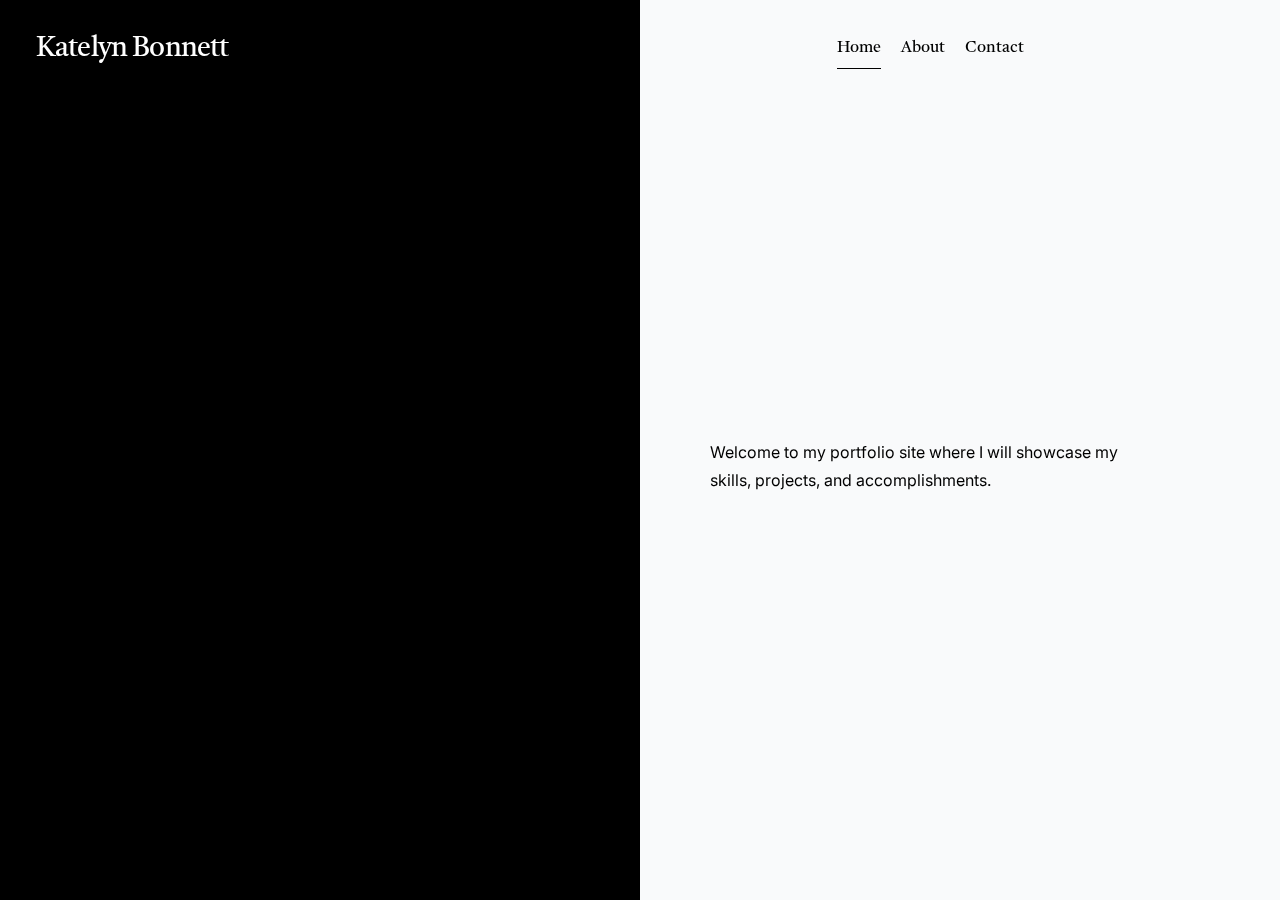
==== commit 3f459199: "fixed" ====
--- a/index.html
+++ b/index.html
@@ -6,7 +6,7 @@
     ================================================== -->
     <meta charset="utf-8">
     <meta name="viewport" content="width=device-width, initial-scale=1">
-    <title>Blake Johnson</title>
+    <title>Katelyn Bonnett</title>
 
     <script>
         document.documentElement.classList.remove('no-js');
@@ -46,7 +46,7 @@
 
             <div class="s-header__branding">
                 <p class="site-title">
-                    <a href="index.html" rel="home">Blake Johnson</a>
+                    <a href="index.html" rel="home">Katelyn Bonnett</a>
                 </p>
             </div>
 
